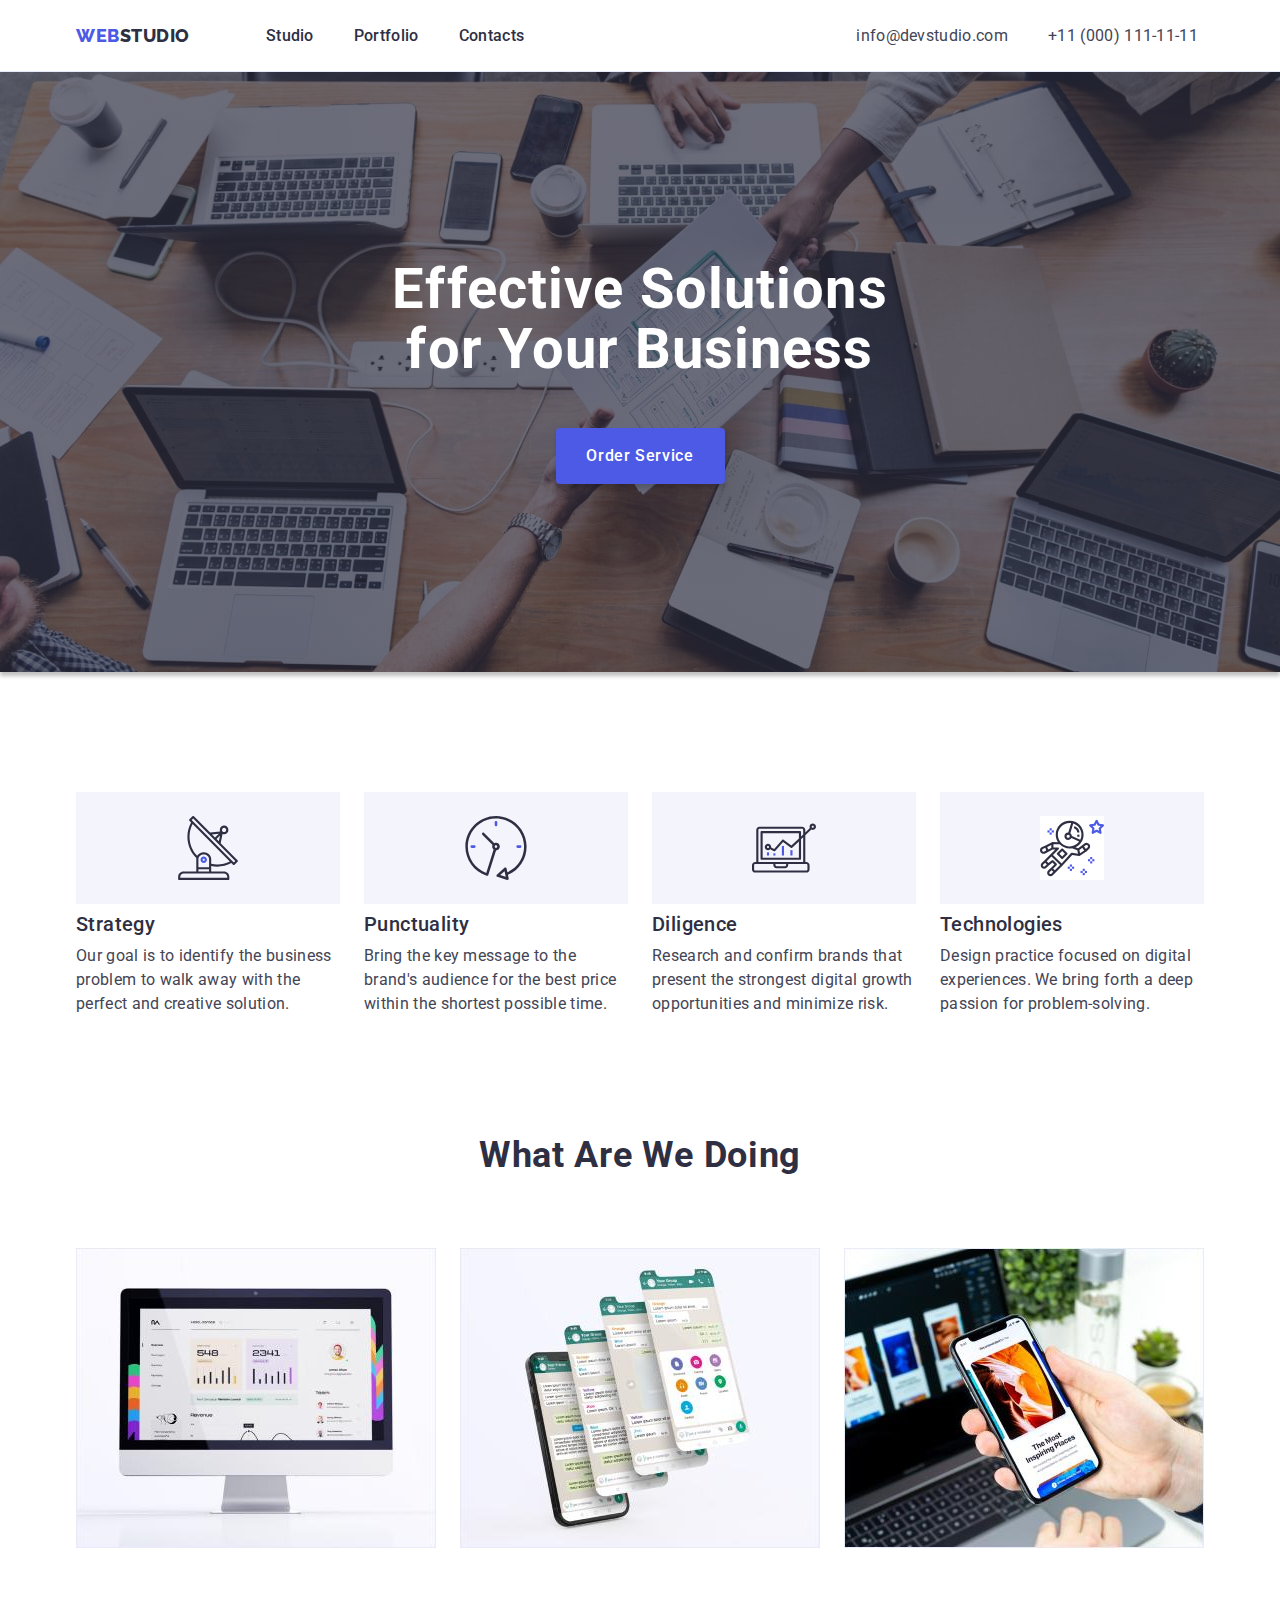
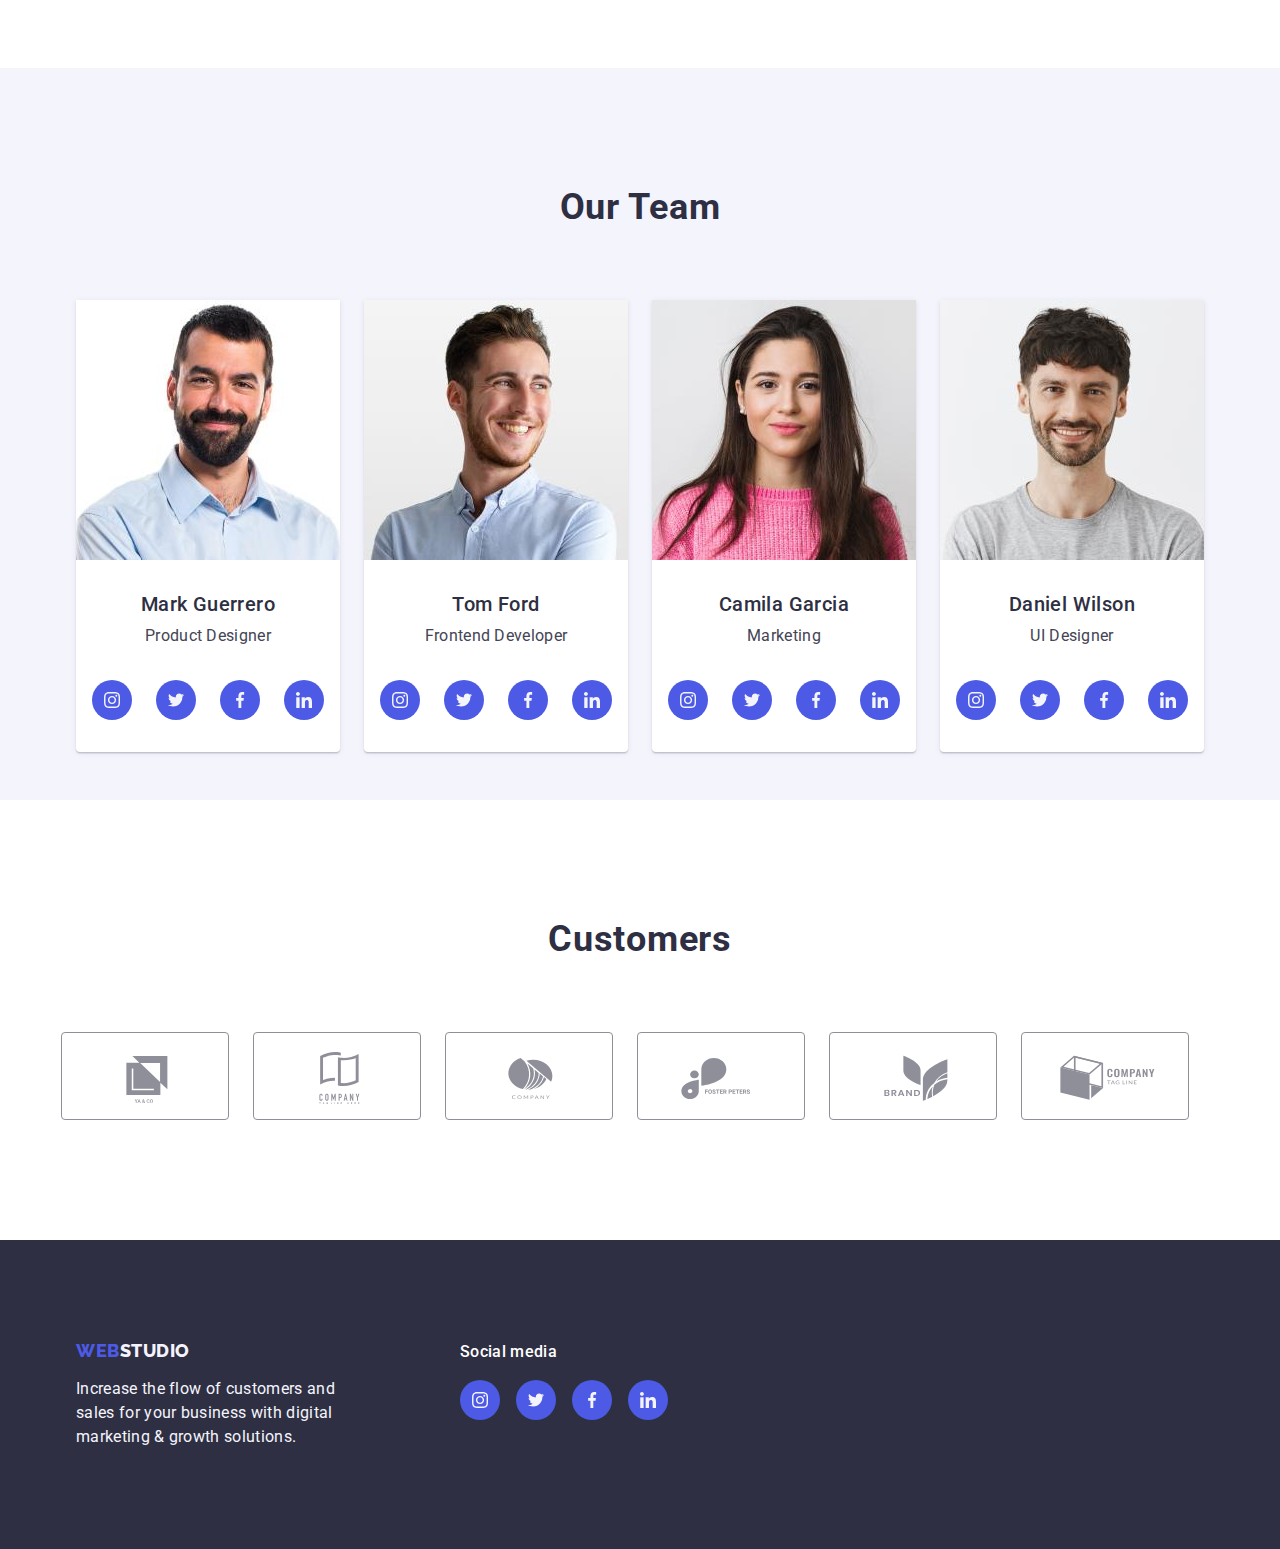
==== index.html @ 148b2549 "1variant" ====
<!DOCTYPE html>
<html lang="en">
  <head>
    <meta charset="UTF-8" />
    <meta http-equiv="X-UA-Compatible" content="IE=edge" />
    <meta name="viewport" content="width=device-width, initial-scale=1.0" />

    <title>Document</title>
    <link rel="preconnect" href="https://fonts.googleapis.com" />
    <link rel="preconnect" href="https://fonts.gstatic.com" crossorigin />
    <link
      href="https://fonts.googleapis.com/css2?family=Raleway:wght@800&family=Roboto:wght@400;500;700&display=swap"
      rel="stylesheet"
    />
    <!-- <link rel="stylesheet" href="./css/modern-normalize.css" /> -->
    <link
      rel="stylesheet"
      href="https://cdnjs.cloudflare.com/ajax/libs/modern-normalize/1.0.0/modern-normalize.min.css"
    />
    <link rel="stylesheet" href="./css/styles.css" />
  </head>

  <body>
    <!------------------------------ heder ---------------------------------------->
    <header class="header">
      <!-- <div class="nav-div"> -->
      <!-- <nav > -->
      <div class="header-div container">
        <nav class="nav-header">
          <!-- logo -->
          <a href="./index.html" class="link header-logo">
            Web<span class="logo-right">Studio</span></a
          >
          <!-- list -->
          <!-- <div class="header-nav-div"> -->
          <ul class="list-nav list">
            <!-- <ul >  -->
            <li class="item-nav">
              <a href="./index.html" class="link-header link">Studio</a>
            </li>
            <li class="item-nav">
              <a href="./portfolio.html" class="link-header link">Portfolio</a>
            </li>
            <li class="item-nav">
              <a href="" class="link-header link">Contacts</a>
            </li>
          </ul>
          <!-- </div> -->
        </nav>
        <address class="address">
          <ul class="address-list list">
            <li class="address-item">
              <a href="mailto:info@devstudio.com" class="link-addr link"
                >info@devstudio.com</a
              >
            </li>
            <li class="address-item">
              <a href="tel:+110001111111" class="link-addr link"
                >+11 (000) 111-11-11</a
              >
            </li>
          </ul>
        </address>
      </div>
      <!-- </div> -->
    </header>
    <main>
      <!----------------------------------section1 main (hero)---------------------------------------->
      <section class="hero overlay">
        <div class="div-hero container">
          <h1 class="hero-title">Effective Solutions for Your Business</h1>
          <button type="button" class="btn-hero">Order Service</button>
        </div>
      </section>
      <!--section2 Features-->
      <section class="about">
        <div class="div-about container">
          <!-- <h2 class="visually-hidden">Features</h2> -->
          <h2 hidden class="visually-hidden">Features</h2>
          <ul class="list-about list">
            <li class="about-item">
              <!--  -->
              <div class="about_item-icon-div">
                <svg>
                  <use href="./images/sprite.svg#antena"></use>
                </svg>
              </div>

              <h3 class="header-three">Strategy</h3>
              <p class="about-text">
                Our goal is to identify the business problem to walk away with
                the perfect and creative solution.
              </p>
            </li>
            <li class="about-item">
              <div class="about_item-icon-div">
                <svg>
                  <use href="./images/sprite.svg#clock"></use>
                </svg>
              </div>
              <h3 class="header-three">Punctuality</h3>
              <p class="about-text">
                Bring the key message to the brand's audience for the best price
                within the shortest possible time.
              </p>
            </li>
            <li class="about-item">
              <div class="about_item-icon-div">
                <svg>
                  <use href="./images/sprite.svg#diagram"></use>
                </svg>
              </div>
              <h3 class="header-three">Diligence</h3>
              <p class="about-text">
                Research and confirm brands that present the strongest digital
                growth opportunities and minimize risk.
              </p>
            </li>
            <li class="about-item">
              <div class="about_item-icon-div">
                <svg>
                  <use href="./images/sprite.svg#astronaut"></use>
                </svg>
              </div>
              <h3 class="header-three">Technologies</h3>
              <p class="about-text">
                Design practice focused on digital experiences. We bring forth a
                deep passion for problem-solving.
              </p>
            </li>
          </ul>
        </div>
      </section>
      <!------------------------------------section3 What are we doing--------------------------------->
      <section class="wedoing">
        <div class="div-wedoing container">
          <h2 class="header-two">What are we doing</h2>
          <ul class="list-wedoing list">
            <li class="wedoing-item">
              <img
                src="./images/section3/monitor.jpg"
                alt="monitor"
                width="360"
              />
            </li>
            <li class="wedoing-item">
              <img
                src="./images/section3/screentel.jpg"
                alt="screenshot telephon"
                width="360"
              />
            </li>
            <li class="wedoing-item">
              <img
                src="./images/section3/mostinspirienplace.jpg"
                alt="The most inspirien place"
                width="360"
              />
            </li>
          </ul>
        </div>
      </section>
      <!----------------------------- section4 You team ---------------------------------------->
      <section class="section-ourteam">
        <div class="div-ourteam container">
          <h2 class="header-two">Our Team</h2>
          <ul class="list-ourteam list">
            <li class="ourteam-list-item">
              <img
                class="ourteam-img"
                src="./images/section4/markguerrero.jpg"
                alt="Photo Mark Guerrero"
                width="264"
              />
              <div class="ourteam-name">
                <h3 class="header-three">Mark Guerrero</h3>
                <p class="ourteam-paragraf">Product Designer</p>
              </div>
              <!-- !!!!!!!!!!!-ПОЧАТОК контактів  соц мережах для 1  учасника команди!!!!!!!!!!!!!!!!! -->
              <div class="socialnet-icon-div">
                <ul class="socialnet-list list">
                  <li class="socialnet-item">
                    <a
                      href="https://www.instagram.com/"
                      class="social-link"
                      target="_blank"
                      rel="noopener noreferrer"
                    >
                      <svg class="socialnet-svg">
                        <use
                          class="socialnet-icon"
                          href="./images/sprite.svg#instagram"
                        ></use>
                      </svg>
                    </a>
                  </li>
                  <li class="socialnet-item">
                    <a
                      href="https://twitter.com/"
                      class="social-link"
                      target="_blank"
                      rel="noopener noreferrer"
                    >
                      <svg class="socialnet-svg">
                        <use
                          class="socialnet-icon"
                          href="./images/sprite.svg#twitter"
                        ></use>
                      </svg>
                    </a>
                  </li>
                  <li class="socialnet-item">
                    <a
                      href="https://www.facebook.com/"
                      class="social-link"
                      target="_blank"
                      class="socialnet"
                      rel="noopener noreferrer"
                    >
                      <svg class="socialnet-svg">
                        <use
                          class="socialnet-icon"
                          href="./images/sprite.svg#facebook"
                        ></use>
                      </svg>
                    </a>
                  </li>

                  <li class="socialnet-item">
                    <a
                      href="https://www.linkedin.com/"
                      class="social-link"
                      target="_blank"
                      rel="noopener noreferrer"
                    >
                      <svg class="socialnet-svg">
                        <use
                          class="socialnet-icon"
                          href="./images/sprite.svg#linkedin"
                        ></use>
                      </svg>
                    </a>
                  </li>
                </ul>
              </div>
              <!-- !!!!!!!!!!!- КІНЕЦЬ контактів в   соц мережах для 1  учасника команди!!!!!!!!!!!!!!!!! -->
            </li>
            <li class="ourteam-list-item">
              <img
                class="ourteam-img"
                src="./images/section4/tomford.jpg"
                alt="Photo Tom Ford"
                width="264"
              />
              <div class="ourteam-name">
                <h3 class="header-three">Tom Ford</h3>
                <p class="ourteam-paragraf">Frontend Developer</p>
              </div>

              <!-- !!!!!!!!!!!-ПОЧАТОК контактів  соц мережах для 2  учасника команди!!!!!!!!!!!!!!!!! -->
              <div class="socialnet-icon-div">
                <ul class="socialnet-list list">
                  <li class="socialnet-item">
                    <a
                      href="https://www.instagram.com/"
                      class="social-link"
                      target="_blank"
                      rel="noopener noreferrer"
                    >
                      <svg class="socialnet-svg">
                        <use
                          class="socialnet-icon"
                          href="./images/sprite.svg#instagram"
                        ></use>
                      </svg>
                    </a>
                  </li>
                  <li class="socialnet-item">
                    <a
                      href="https://twitter.com/"
                      class="social-link"
                      target="_blank"
                      rel="noopener noreferrer"
                    >
                      <svg class="socialnet-svg">
                        <use
                          class="socialnet-icon"
                          href="./images/sprite.svg#twitter"
                        ></use>
                      </svg>
                    </a>
                  </li>
                  <li class="socialnet-item">
                    <a
                      href="https://www.facebook.com/"
                      class="social-link"
                      target="_blank"
                      class="socialnet"
                      rel="noopener noreferrer"
                    >
                      <svg class="socialnet-svg">
                        <use
                          class="socialnet-icon"
                          href="./images/sprite.svg#facebook"
                        ></use>
                      </svg>
                    </a>
                  </li>

                  <li class="socialnet-item">
                    <a
                      href="https://www.linkedin.com/"
                      class="social-link"
                      target="_blank"
                      rel="noopener noreferrer"
                    >
                      <svg class="socialnet-svg">
                        <use
                          class="socialnet-icon"
                          href="./images/sprite.svg#linkedin"
                        ></use>
                      </svg>
                    </a>
                  </li>
                </ul>
              </div>
              <!-- !!!!!!!!!!!- КІНЕЦЬ контактів в   соц мережах для 2  учасника команди!!!!!!!!!!!!!!!!! -->
            </li>
            <li class="ourteam-list-item">
              <img
                class="ourteam-img"
                src="./images/section4/camilagrcia.jpg"
                alt="Photo Camila Garcia"
                width="264"
              />
              <div class="ourteam-name">
                <h3 class="header-three">Camila Garcia</h3>
                <p class="ourteam-paragraf">Marketing</p>
              </div>
              <!-- !!!!!!!!!!!-ПОЧАТОК контактів  соц мережах для 3  учасника команди!!!!!!!!!!!!!!!!! -->
              <div class="socialnet-icon-div">
                <ul class="socialnet-list list">
                  <li class="socialnet-item">
                    <a
                      href="https://www.instagram.com/"
                      class="social-link"
                      target="_blank"
                      rel="noopener noreferrer"
                    >
                      <svg class="socialnet-svg">
                        <use
                          class="socialnet-icon"
                          href="./images/sprite.svg#instagram"
                        ></use>
                      </svg>
                    </a>
                  </li>
                  <li class="socialnet-item">
                    <a
                      href="https://twitter.com/"
                      class="social-link"
                      target="_blank"
                      rel="noopener noreferrer"
                    >
                      <svg class="socialnet-svg">
                        <use
                          class="socialnet-icon"
                          href="./images/sprite.svg#twitter"
                        ></use>
                      </svg>
                    </a>
                  </li>
                  <li class="socialnet-item">
                    <a
                      href="https://www.facebook.com/"
                      class="social-link"
                      target="_blank"
                      class="socialnet"
                      rel="noopener noreferrer"
                    >
                      <svg class="socialnet-svg">
                        <use
                          class="socialnet-icon"
                          href="./images/sprite.svg#facebook"
                        ></use>
                      </svg>
                    </a>
                  </li>

                  <li class="socialnet-item">
                    <a
                      href="https://www.linkedin.com/"
                      class="social-link"
                      target="_blank"
                      rel="noopener noreferrer"
                    >
                      <svg class="socialnet-svg">
                        <use
                          class="socialnet-icon"
                          href="./images/sprite.svg#linkedin"
                        ></use>
                      </svg>
                    </a>
                  </li>
                </ul>
              </div>
              <!-- !!!!!!!!!!!- КІНЕЦЬ контактів в   соц мережах для 3  учасника команди!!!!!!!!!!!!!!!!! -->
            </li>
            <li class="ourteam-list-item">
              <img
                class="ourteam-img"
                src="./images/section4/danielwilson.jpg"
                alt="Photo Daniel Wilson"
                width="264"
              />
              <div class="ourteam-name">
                <h3 class="header-three">Daniel Wilson</h3>
                <p class="ourteam-paragraf">UI Designer</p>
              </div>
              <!-- !!!!!!!!!!!-ПОЧАТОК контактів  соц мережах для 4  учасника команди!!!!!!!!!!!!!!!!! -->
              <div class="socialnet-icon-div">
                <ul class="socialnet-list list">
                  <li class="socialnet-item">
                    <a
                      href="https://www.instagram.com/"
                      class="social-link"
                      target="_blank"
                      rel="noopener noreferrer"
                    >
                      <svg class="socialnet-svg">
                        <use
                          class="socialnet-icon"
                          href="./images/sprite.svg#instagram"
                        ></use>
                      </svg>
                    </a>
                  </li>
                  <li class="socialnet-item">
                    <a
                      href="https://twitter.com/"
                      class="social-link"
                      target="_blank"
                      rel="noopener noreferrer"
                    >
                      <svg class="socialnet-svg">
                        <use
                          class="socialnet-icon"
                          href="./images/sprite.svg#twitter"
                        ></use>
                      </svg>
                    </a>
                  </li>
                  <li class="socialnet-item">
                    <a
                      href="https://www.facebook.com/"
                      class="social-link"
                      target="_blank"
                      class="socialnet"
                      rel="noopener noreferrer"
                    >
                      <svg class="socialnet-svg">
                        <use
                          class="socialnet-icon"
                          href="./images/sprite.svg#facebook"
                        ></use>
                      </svg>
                    </a>
                  </li>

                  <li class="socialnet-item">
                    <a
                      href="https://www.linkedin.com/"
                      class="social-link"
                      target="_blank"
                      rel="noopener noreferrer"
                    >
                      <svg class="socialnet-svg">
                        <use
                          class="socialnet-icon"
                          href="./images/sprite.svg#linkedin"
                        ></use>
                      </svg>
                    </a>
                  </li>
                </ul>
              </div>
              <!-- !!!!!!!!!!!- КІНЕЦЬ контактів в   соц мережах для 4  учасника команди!!!!!!!!!!!!!!!!! -->
            </li>
          </ul>
        </div>
      </section>
      <!----------------------------- section Customers ---------------------------------------->
      <section class="sectoin-customers">
        <div class="customers-div container">
          <h2 class="header-two">Customers</h2>

          <ul class="customers-list list">
            <li class="customers-item">
              <a href="" class="customers-link">
                <svg class="customers-svg">
                  <use
                    class="customers-icon"
                    href="./images/sprite.svg#logo1"
                  ></use>
                </svg>
              </a>
            </li>
            <li class="customers-item">
              <svg class="customers-svg">
                <use
                  class="customers-icon"
                  href="./images/sprite.svg#logo2"
                ></use>
              </svg>
            </li>
            <li class="customers-item">
              <svg class="customers-svg">
                <use
                  class="customers-icon"
                  href="./images/sprite.svg#logo3"
                ></use>
              </svg>
            </li>
            <li class="customers-item">
              <svg class="customers-svg">
                <use
                  class="customers-icon"
                  href="./images/sprite.svg#logo4"
                ></use>
              </svg>
            </li>
            <li class="customers-item">
              <svg class="customers-svg">
                <use
                  class="customers-icon"
                  href="./images/sprite.svg#logo5"
                ></use>
              </svg>
            </li>
            <li class="customers-item">
              <svg class="customers-svg">
                <use
                  class="customers-icon"
                  href="./images/sprite.svg#logo6"
                ></use>
              </svg>
            </li>
          </ul>
        </div>
      </section>
    </main>

    <!-------------------------- footer -------------------------------------->
    <footer class="footer">
      <div class="footer-div container">
        <div class="footerleft-div">
          <a href="./index.html" class="link footer-logo">
            Web<span class="logo-right-footer">Studio</span></a
          >
          <p class="footer-paragraph">
            Increase the flow of customers and sales for your business with
            digital marketing & growth solutions.
          </p>
        </div>
        <div class="footerright-div">
          <h2 class="footer-social-heder">Social media</h2>

          <!-- !!!!!!!!!!!-ПОЧАТОК контактів  соц мережах для футера !!!!!!!!!!!!!!!!! -->
          <div class="footer-socialnet-icon">
            <ul class="footer-socialnet-list list">
              <li class="socialnet-item">
                <a
                      href="https://www.instagram.com/"
                      class="social-link"
                      target="_blank"
                      rel="noopener noreferrer"
                    >
                  <svg class="socialnet-svg">
                    <use
                      class="socialnet-icon"
                      href="./images/sprite.svg#instagram"
                    ></use>
                  </svg>
                </a>
              </li>
              <li class="socialnet-item">
                <a
                href="https://www.twitter.com/"
                class="social-link"
                target="_blank"
                rel="noopener noreferrer"
              >
                  <svg class="socialnet-svg">
                    <use
                      class="socialnet-icon"
                      href="./images/sprite.svg#twitter"
                    ></use>
                  </svg>
                </a>
              </li>
              <li class="socialnet-item">
                <a
                      href="https://www.facebook.com/"
                      class="social-link"
                      target="_blank"
                      rel="noopener noreferrer"
                    >
                  <svg class="socialnet-svg">
                    <use
                      class="socialnet-icon"
                      href="./images/sprite.svg#facebook"
                    ></use>
                  </svg>
                </a>
              </li>
              <li class="socialnet-item">
                <a
                      href="https://www.linkedin.com/"
                      class="social-link"
                      target="_blank"
                      rel="noopener noreferrer"
                    >
                  <svg class="socialnet-svg">
                    <use
                      class="socialnet-icon"
                      href="./images/sprite.svg#linkedin"
                    ></use>
                  </svg>
                </a>
              </li>
            </ul>
          </div>
          <!-- !!!!!!!!!!!- КІНЕЦЬ контактів в   соц мережах для футера!!!!!!!!!!!!!!!!! -->
        </div>
      </div>
    </footer>
  </body>
</html>
---- css/styles.css ----
:root {
  --background-color: #ffffff;
  --body-color: #434455;
  --logocolor-left: #4d5ae5;
  --logocolor-right: #2e2f42;
  --header-color: #2e2f42;
  --text-color-active-link: #4d5ae5;
  --color-btn-hero-active: #404bbf;
  --color-btn-hero: #ffffff;
  --background-color-btn-hero: #4d5ae5;
  --background-color-btn-hero-active: #404bbf;
  --background-color-ourteam: #f4f4fd;
  --logocolor-right-footer: #f4f4fd;
  --footer-paragraf-color: #f4f4fd;
  --background-color-hero: #2e2f42;
  --color-herotitle: #ffffff;
  --heder-portfolio-color: #2e2f42;
  --color-btn-primari: #f4f4fd;
  --background-btn-primary: #4d5ae5;
  --color-btn-secondary: #ffffff;
  --background-btn-secondary: #4d5ae5;
  --color-border-hader: #e7e9fc;
  --background-color-social: #4D5AE5;
  --color-social-icon:#F4F4FD;
  --background-color-social-activ: #404BBF;;
  --background-color-social-footer-activ: #31D0AA;
--background-color-customers:  #8E8F99;
--background-color-customers-activ: #404BBF;;
}

*,
*::after,
*::before {
  box-sizing: border-box;
}

h1,
h2,
h3,
h4,
h5,
h6,
p {
  margin: 0;
}
button {
  cursor: pointer;
}

img {
  display: block;
}

/* body - color text paragraf */
body {
  background-color: var(--background-color); /*#ffffff;*/
  color: var(--body-color); /*#434455;*/

  font-family: 'Roboto', sans-serif;
  font-style: normal;
  font-weight: 400;
  font-size: 16px;
  line-height: 1.5; /* or 150% */
  letter-spacing: 0.02em;
  margin: 0;
}
.container {
  max-width: 1158px;
  min-width: 1128px;
  padding: 0 15px 0 15px;
  margin: 0 auto;
}
.visually-hidden {
  /*cкриваємо правильно заголовки*/
  position: absolute;
  width: 1px;
  height: 1px;
  margin: -1px;
  border: 0;
  padding: 0;
  white-space: nowrap;
  clip-path: inset(100%);
  clip: rect(0 0 0 0);
  overflow: hidden;
}
.link {
  color: var(--body-color); /*#434455; */
  /* убираємо підкреслення з ссилок */
  text-decoration: none;
}

.list {
  /* крапки списків */
  list-style: none;
  padding: 0;
  margin: 0;
}
/* -----------------------------------------------heder -----------------------------------------------------*/
.header {
  /* background-color: tomato;  */
  height: 72px;
  border-bottom: 1px solid var(--color-border-hader);
}
.header-div {
  display: flex;
}
.header-div.container {
  /* background-color: rgb(203, 212, 209);   */
}
.header-logo {
  display: block;
  margin-right: 76px;

  color: var(--logocolor-left); /* #4d5ae5;*/
  font-family: 'Raleway', sans-serif;
  font-weight: 800;
  font-size: 18px;
  line-height: 1.17;
  letter-spacing: 0.03em;
  text-transform: uppercase;
}
.header-logo:hover {
}

.list-nav {
  display: flex;
  padding: 0;
}

.list-nav .item {
}
.item-nav:not(:last-child) {
  margin-right: 40px;
}

.logo-right {
  color: var(--logocolor-right); /*#2e2f42*/
}

.nav-header {
  display: flex;
  align-items: center;
  margin-right: 332px;
}
nav {
  margin-top: 0;
  margin-bottom: 0;
}
.header.nav-div {
  margin-top: 0;
  margin-bottom: 0;
}

.item-nav {
}
.link-header {
  padding-top: 24px;
  padding-bottom: 24px;
}
.link-header.link {
  display: block;

  color: var(--header-color);
}
.link-header {
  display: block;
  text-decoration: none;
  font-weight: 500;
  font-size: 16px;
  line-height: 1.5; /* or 150% */
  letter-spacing: 0.02em;
}
.link-header:hover,
.link-header:focus {
  color: var(--color-btn-hero-active);
}

.link.header-activ {
  color: var(--text-color-active-link);
  font-weight: bolder;
}
/* адреса та номер телефону */
.address {
  display: flex;
  align-items: center;
  font-style: normal;
}
.address-list {
  display: flex;
  padding: 0;
}
.address-list .address-item:not(:last-child) {
  margin-right: 40px;
}

.link-addr {
  display: block;
  color: var(--body-color);
}
.link-addr:hover,
.link-addr:focus {
  color: var(--color-btn-hero-active);
}

/* -----------------------main (hero) -----------------------------------------------------*/
.hero {
  background-color: var(--background-color-hero);

  /* min-width: 1440px; */
  max-width: 1440px;
  height: 600px;
  padding-top: 188px;
  padding-bottom: 188px;
}
.overlay {
 /* max-width: 1440px; */

 margin: 0 auto;
  background-image: linear-gradient(
      to right,
      rgba(46, 47, 66, 0.7),
      rgba(46, 47, 66, 0.7)
    ),
    url('../images/background_hero.jpg');

  background-position: center;
  background-size: cover;
  /* background-size: contain; */
  box-shadow: 0px 4px 4px rgba(0, 0, 0, 0.25);
}
.div-hero {
}
.hero-title {
  max-width: 496px;
  margin-left: auto;
  margin-right: auto;
  margin-bottom: 48px;
  color: var(--color-herotitle); /*#ffffff; */
  font-weight: 700;
  font-size: 56px;
  line-height: 1.07;
  text-align: center;
  letter-spacing: 0.02em;
  /* outline: 1px solid red; */
}
.btn-hero {
  box-sizing: border-box;
  display: block;
  margin-left: auto;
  margin-right: auto;
  height: 56px;
  min-width: 169px;
  border: none;
  box-shadow: 0px 4px 4px rgba(0, 0, 0, 0.15);
  border-radius: 4px;

  background-color: var(--background-color-btn-hero); /*#4D5AE5*/
  color: var(--color-btn-hero); /*#FFFFFF*/
  font-family: 'Roboto', sans-serif;
  font-style: normal;
  font-weight: 500;
  font-size: 16px;
  line-height: 1.5;
  letter-spacing: 0.04em;
  cursor: pointer;
}
.btn-hero:hover,
.btn-hero:focus {
  background-color: var(--background-color-btn-hero-active);
}
/* --------------------------section2 Features---------------------------------- */
.about {
  padding: 120px 0;
}
.div-about {
}

.header-two {
  color: var(--header-color);
  font-weight: 700;
  font-size: 36px;
  line-height: 1.11;
  text-align: center;
  letter-spacing: 0.02em;
  text-transform: capitalize;
}
.header-three {
  height: 24px;
  margin-bottom: 8px;
  color: var(--header-color);
  font-weight: 500;
  font-size: 20px;
  line-height: 1.2;
  letter-spacing: 0.02em;
}
.list-about {
  display: flex;
}
.about-item {
  width: 264px;
}
.about_item-icon-div {
  display: flex;
  justify-content: center;
  align-items: center;
  background-color:var(--logocolor-right-footer) ;
  height : 112px;
  margin-bottom: 8px ;
}

.about_item-icon-div svg{
  width: 64px;
  height: 64px;
 }
/* delete */
.icon {
  background-color:  tomato;
  fill: blue;
  stroke: aqua;
}

.about-item:not(:last-child) {
  margin-right: 24px;
}

.about-text {
  height: 72px;
}

/*-------------------section3 What are we doing--------------------------*/
.wedoing {
  padding-bottom: 120px;
}
.div-wedoing {
}
.wedoing .header-two {
  margin-bottom: 72px;
}
.list-wedoing {
  display: flex;
}
.wedoing-item:not(:last-child) {
  margin-right: 24px;
}

.wedoing {
  /* margin-bottom: 120px; */
}

/*--------------------section4 You team ----------------------------------------------------------------------------*/
.section-ourteam {
  background-color: var(--background-color-ourteam); /* : #F4F4FD; */
  height: 732px;
  padding-top: 120px;
  padding-bottom: 120px;
}
.div-ourteam {
}
.div-ourteam .header-two {
  margin-bottom: 72px;
}
.div-ourteam .list-ourteam {
  display: flex;
}

.ourteam-list-item {
  width: 264px;
  padding-bottom: 32px;
  /* height: 380px; */
  background-color: var(--background-color); /* #ffffff; */
  box-shadow: 0px 1px 6px rgba(46, 47, 66, 0.08),
    0px 1px 1px rgba(46, 47, 66, 0.16), 0px 2px 1px rgba(46, 47, 66, 0.08);
  border-radius: 0px 0px 4px 4px;
}
.ourteam-list-item:not(:last-child) {
  margin-right: 24px;
}
.ourteam-paragraf {
  font-size: 16px;
  text-align: center;
}
.ourteam-img {
  /* margin-bottom: 32px; */
}
.div-ourteam .header-three {
  height: 24px;
  margin-bottom: 8px;
  text-align: center;
}

.ourteam-name {
  /* width: 232px; */
  /* height: 56px; */
  padding-top: 32px;
  padding-bottom: 32px;
  padding-left: 16px;
  padding-right: 16px;
}

.socialnet-icon-div {
  padding-left: 16px;
  padding-right: 16px;
}
.socialnet-list {
  display: flex;
 /* margin: o auto; */
  height: 40px;
  gap: 24px;
  /* justify-content: space-around; */
  /* justify-content: space-evenly; */
}

.socialnet-item {
  display: inline-flex;
  justify-content: center;
  align-items: center;
  width: 40px;
  height: 40px; 
  /* background-color: blue; */
  


}
.socialnet-item > a {
  
  /* padding: 12px; */
}
.social-link {
  width: 40px;
  height: 40px;
  display: flex;
  justify-content: center;
  align-items: center;
  color:var(--color-social-icon);
  background-color: var(--background-btn-primary);
 border-radius: 50%; 
}
 .social-link:hover,
 .social-link:focus {
  background-color: var(--background-color-social-activ);
  
 }

 
.footer .social-link:hover,
.footer .social-link:focus {
  background-color: var(--background-color-social-footer-activ);
  
 }
.socialnet-svg {
  /* margin: 0 auto; */
  width: 16px;
  height: 16px;
  fill: currentColor;
  
  
}

.socialnet-icon {
  /* width: 16px;
  height: 16px; */
  
}



/* -------------------section4 You team -------------- */
.customers-div {
  padding: 120px 0;

}
.customers-list {
   display: flex;
   padding-top: 72px;
   gap: 24px;
}
.customers-item {
  width: 168px;
  height: 88px;
  padding: 16px 32px;
  border: 1px solid #8E8F99;
border-radius: 4px;
 
}
.customers-item:hover {

}
.customers-link {
  /* background-color: var(--background-color-customers); */
}

.customers-svg {
  width: 104px;
  height: 56px;
 fill:  var(--background-color-customers);
/* fill: currentColor; */
 
}
.customers-svg:hover {
  fill:  var(--background-color-customers-activ);
/* stroke: red;  */
}
.customers-icon {
  width: 54px;
  height: 56px;

}
/*---------------------------- footer -------------------------------------------------------------------------------------*/
.footer {
  background-color: var(--header-color);
  padding-top: 100px;
  padding-bottom: 100px;
}
.footer-div {
  display: flex;

}
.footerleft-div {
  margin-right: 120px;
}
.footer-logo {
  display: block;
  /* padding-top: 101.5px; */
  /* margin-bottom: 17.5px; */
  color: var(--logocolor-left); /* #4d5ae5;*/
  font-family: 'Raleway', sans-serif;
  font-weight: 800;
  font-size: 18px;
  line-height: 1.17;
  /* display: flex;
  align-items: center; */
  letter-spacing: 0.03em;
  text-transform: uppercase;
}

.footer-logo {
  display: inline-block;
  margin-bottom: 16px;
}

.logo-right-footer {
  color: var(--logocolor-right-footer);
}
.footer-paragraph {
  width: 264px;
  height: 72px;
  font-weight: 400;
  letter-spacing: 0.02em;
  color: var(--footer-paragraf-color); /*#f4f4fd;*/
}
.footer-socialnet-list {
  display: flex;
 
  gap: 16px;
  /* justify-content: space-around; */
  /* justify-content: space-evenly; */
}
 .footer-social-heder {
  padding-bottom: 16px;
  font-family: 'Roboto';
font-style: normal;
font-weight: 500;
font-size: 16px;
line-height: 24px;
/* identical to box height, or 150% */

letter-spacing: 0.02em;

/* WHITE */

color: var(--color-herotitle);
 }

 .footer-socialnet-icon {
  /* padding-right: 16px; */
 }

/* --!!!!!!!!!!!!!!!!!!!!!!!!!!!-portfolio --!!!!!!!!!!!!!!!!!!!!!--------------*/
/* --------section works --------------- */
.works {
  padding-top: 96px;
  padding-bottom: 120px;
}
.div-works {
}
.list-btnfiltr {
  display: flex;
  /* column-gap: 24px;*/
  gap: 24px;
  justify-content: center;
  /* margin: 72px; */
  margin-bottom: 72px;
}

.btn {
  padding-top: 12px;
  padding-bottom: 12px;
  padding-left: 24px;
  padding-right: 24px;

  border: 1px solid var(--color-border-hader); /*#e7e9fc; */
  border-radius: 4px;

  color: var(--background-btn-primary); /*#4d5ae5  */

  background-color: var(--color-btn-primari); /* #F4F4FD */

  font-family: inherit;
  font-weight: 500;
  font-size: 16px;
  line-height: 1.5;
  /* align-items: center; */
  letter-spacing: 0.04em;
}
.btn:hover,
.btn:focus {
  border: 1px solid transparent;
  /*color: var(--color-btn-primari);  #F4F4FD  */
  color: var(--color-btn-hero); /* #FFFFFF  */
  background-color: var(--background-color-btn-hero-active); /* 404BBF */
  cursor: pointer;
  box-shadow: 0px 3px 1px rgba(0, 0, 0, 0.1), 0px 2px 1px rgba(0, 0, 0, 0.08),
    0px 2px 2px rgba(0, 0, 0, 0.12);
}
.list-works {
  display: flex;
  flex-wrap: wrap;
  column-gap: 24px;
  row-gap: 48px; /* не зрозуміло для чого цей оператор*/
}
.link-works {
}
.works-item {
  flex-basis: calc((100% - 2 * 24px) / 3);
}
.works-item:hover,
.works-item:focus {
  box-shadow: 0px 1px 6px rgba(46, 47, 66, 0.08),
    0px 1px 1px rgba(46, 47, 66, 0.16), 0px 2px 1px rgba(46, 47, 66, 0.08);
}
.link-works:hover,
.link-works:focus {
}
.header-two-portfolio {
  margin-bottom: 8px;
  font-weight: 500; /**/
  font-size: 20px; /**/
  line-height: 1.2; /**/
  /* identical to box height, or 120% */
  letter-spacing: 0.02em; /**/
  color: var(--heder-portfolio-color); /*#2e2f42; */
}
.img-works {
  /* margin-bottom: 32px; */
}
.works-text {
  /* margin-bottom: 32px; */
  padding: 32px 16px;
  border: 1px solid var(--color-border-hader); /* #e7e9fc;*/
  border-top: none;
}

.kidworks-paragr {
  font-family: 'Roboto', sans-serif;
  font-style: normal;
  font-weight: 400;
  font-size: 16px;
  line-height: 24px;
  letter-spacing: 0.02em;
  color: var(--body-color); /* #434455; */
}
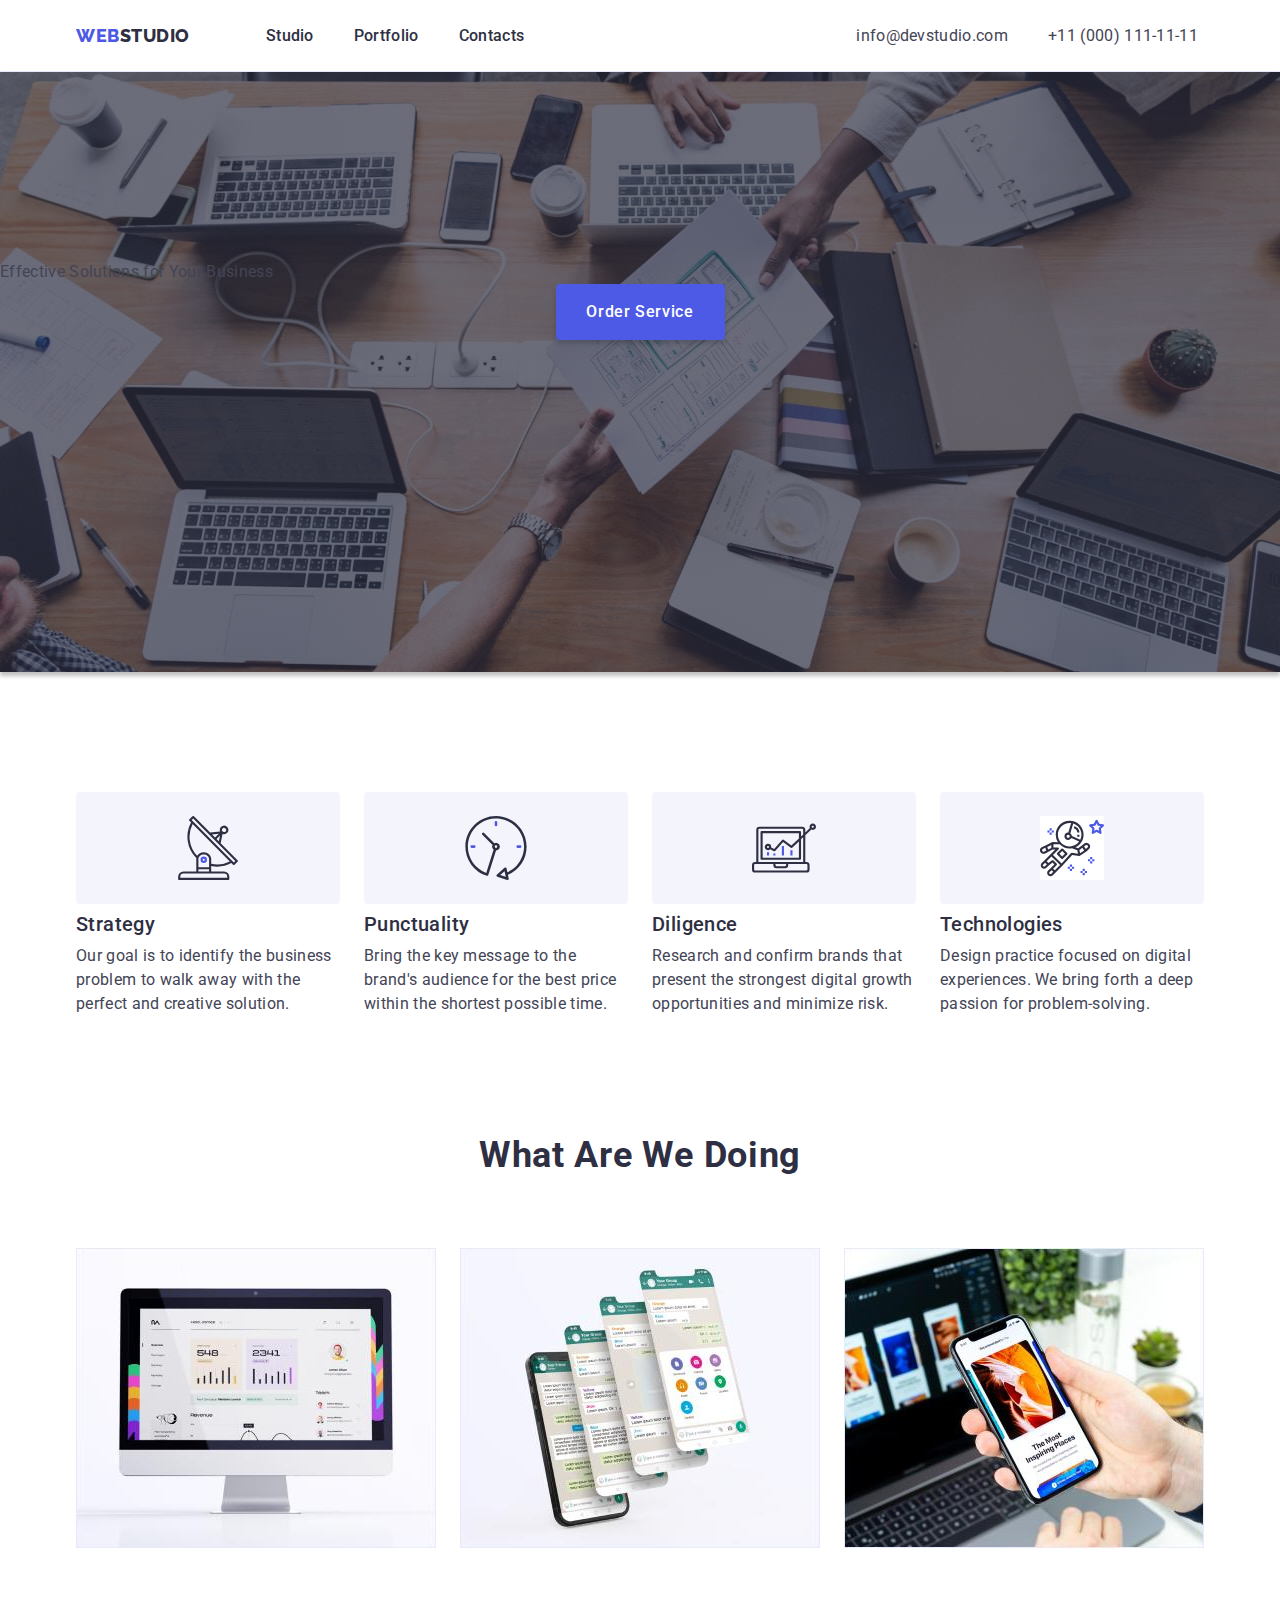
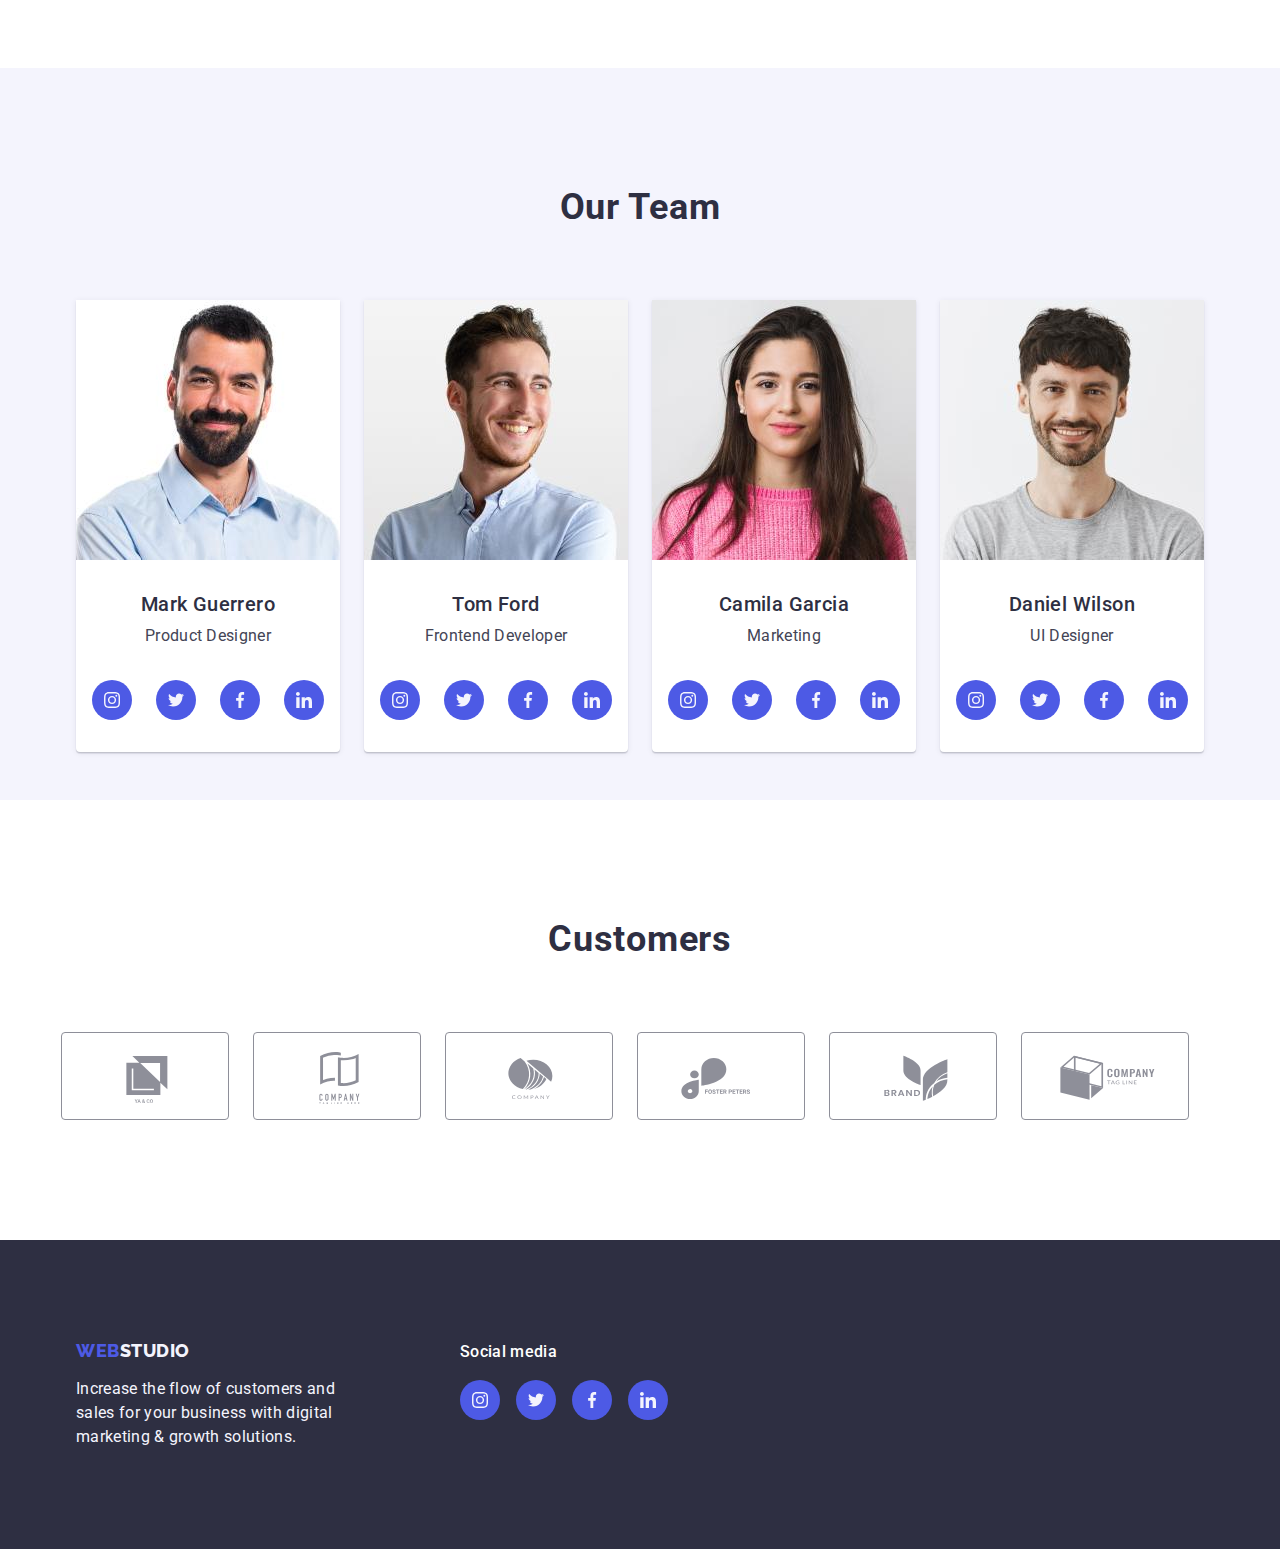
==== commit b5e602a3: "Heder and1-3 sections" ====
--- a/index.html
+++ b/index.html
@@ -67,12 +67,12 @@
     <main>
       <!----------------------------------section1 main (hero)---------------------------------------->
       <section class="hero overlay">
-        <div class="div-hero container">
+        <div class="div-hero container>
           <h1 class="hero-title">Effective Solutions for Your Business</h1>
           <button type="button" class="btn-hero">Order Service</button>
         </div>
       </section>
-      <!--section2 Features-->
+      <!---------------------------section2 Features---------------------------->
       <section class="about">
         <div class="div-about container">
           <!-- <h2 class="visually-hidden">Features</h2> -->
@@ -81,8 +81,8 @@
             <li class="about-item">
               <!--  -->
               <div class="about_item-icon-div">
-                <svg>
-                  <use href="./images/sprite.svg#antena"></use>
+                <svg class="about-svg">
+                  <use href="./images/icons.svg#antena"></use>
                 </svg>
               </div>
 
@@ -94,8 +94,8 @@
             </li>
             <li class="about-item">
               <div class="about_item-icon-div">
-                <svg>
-                  <use href="./images/sprite.svg#clock"></use>
+                <svg class="about-svg">
+                  <use href="./images/icons.svg#clock"></use>
                 </svg>
               </div>
               <h3 class="header-three">Punctuality</h3>
@@ -106,8 +106,8 @@
             </li>
             <li class="about-item">
               <div class="about_item-icon-div">
-                <svg>
-                  <use href="./images/sprite.svg#diagram"></use>
+                <svg class="about-svg">
+                  <use href="./images/icons.svg#diagram"></use>
                 </svg>
               </div>
               <h3 class="header-three">Diligence</h3>
@@ -118,8 +118,8 @@
             </li>
             <li class="about-item">
               <div class="about_item-icon-div">
-                <svg>
-                  <use href="./images/sprite.svg#astronaut"></use>
+                <svg class="about-svg">
+                  <use href="./images/icons.svg#astronaut"></use>
                 </svg>
               </div>
               <h3 class="header-three">Technologies</h3>
@@ -189,7 +189,7 @@
                       <svg class="socialnet-svg">
                         <use
                           class="socialnet-icon"
-                          href="./images/sprite.svg#instagram"
+                          href="./images/icons.svg#instagram"
                         ></use>
                       </svg>
                     </a>
@@ -204,7 +204,7 @@
                       <svg class="socialnet-svg">
                         <use
                           class="socialnet-icon"
-                          href="./images/sprite.svg#twitter"
+                          href="./images/icons.svg#twitter"
                         ></use>
                       </svg>
                     </a>
@@ -214,13 +214,13 @@
                       href="https://www.facebook.com/"
                       class="social-link"
                       target="_blank"
-                      class="socialnet"
-                      rel="noopener noreferrer"
-                    >
-                      <svg class="socialnet-svg">
-                        <use
-                          class="socialnet-icon"
-                          href="./images/sprite.svg#facebook"
+                   
+                      rel="noopener noreferrer"
+                    >
+                      <svg class="socialnet-svg">
+                        <use
+                          class="socialnet-icon"
+                          href="./images/icons.svg#facebook"
                         ></use>
                       </svg>
                     </a>
@@ -236,7 +236,7 @@
                       <svg class="socialnet-svg">
                         <use
                           class="socialnet-icon"
-                          href="./images/sprite.svg#linkedin"
+                          href="./images/icons.svg#linkedin"
                         ></use>
                       </svg>
                     </a>
@@ -270,7 +270,7 @@
                       <svg class="socialnet-svg">
                         <use
                           class="socialnet-icon"
-                          href="./images/sprite.svg#instagram"
+                          href="./images/icons.svg#instagram"
                         ></use>
                       </svg>
                     </a>
@@ -285,7 +285,7 @@
                       <svg class="socialnet-svg">
                         <use
                           class="socialnet-icon"
-                          href="./images/sprite.svg#twitter"
+                          href="./images/icons.svg#twitter"
                         ></use>
                       </svg>
                     </a>
@@ -295,13 +295,13 @@
                       href="https://www.facebook.com/"
                       class="social-link"
                       target="_blank"
-                      class="socialnet"
-                      rel="noopener noreferrer"
-                    >
-                      <svg class="socialnet-svg">
-                        <use
-                          class="socialnet-icon"
-                          href="./images/sprite.svg#facebook"
+                  
+                      rel="noopener noreferrer"
+                    >
+                      <svg class="socialnet-svg">
+                        <use
+                          class="socialnet-icon"
+                          href="./images/icons.svg#facebook"
                         ></use>
                       </svg>
                     </a>
@@ -317,7 +317,7 @@
                       <svg class="socialnet-svg">
                         <use
                           class="socialnet-icon"
-                          href="./images/sprite.svg#linkedin"
+                          href="./images/icons.svg#linkedin"
                         ></use>
                       </svg>
                     </a>
@@ -350,7 +350,7 @@
                       <svg class="socialnet-svg">
                         <use
                           class="socialnet-icon"
-                          href="./images/sprite.svg#instagram"
+                          href="./images/icons.svg#instagram"
                         ></use>
                       </svg>
                     </a>
@@ -365,7 +365,7 @@
                       <svg class="socialnet-svg">
                         <use
                           class="socialnet-icon"
-                          href="./images/sprite.svg#twitter"
+                          href="./images/icons.svg#twitter"
                         ></use>
                       </svg>
                     </a>
@@ -375,13 +375,13 @@
                       href="https://www.facebook.com/"
                       class="social-link"
                       target="_blank"
-                      class="socialnet"
-                      rel="noopener noreferrer"
-                    >
-                      <svg class="socialnet-svg">
-                        <use
-                          class="socialnet-icon"
-                          href="./images/sprite.svg#facebook"
+                     
+                      rel="noopener noreferrer"
+                    >
+                      <svg class="socialnet-svg">
+                        <use
+                          class="socialnet-icon"
+                          href="./images/icons.svg#facebook"
                         ></use>
                       </svg>
                     </a>
@@ -397,7 +397,7 @@
                       <svg class="socialnet-svg">
                         <use
                           class="socialnet-icon"
-                          href="./images/sprite.svg#linkedin"
+                          href="./images/icons.svg#linkedin"
                         ></use>
                       </svg>
                     </a>
@@ -430,7 +430,7 @@
                       <svg class="socialnet-svg">
                         <use
                           class="socialnet-icon"
-                          href="./images/sprite.svg#instagram"
+                          href="./images/icons.svg#instagram"
                         ></use>
                       </svg>
                     </a>
@@ -445,7 +445,7 @@
                       <svg class="socialnet-svg">
                         <use
                           class="socialnet-icon"
-                          href="./images/sprite.svg#twitter"
+                          href="./images/icons.svg#twitter"
                         ></use>
                       </svg>
                     </a>
@@ -455,13 +455,13 @@
                       href="https://www.facebook.com/"
                       class="social-link"
                       target="_blank"
-                      class="socialnet"
-                      rel="noopener noreferrer"
-                    >
-                      <svg class="socialnet-svg">
-                        <use
-                          class="socialnet-icon"
-                          href="./images/sprite.svg#facebook"
+                  
+                      rel="noopener noreferrer"
+                    >
+                      <svg class="socialnet-svg">
+                        <use
+                          class="socialnet-icon"
+                          href="./images/icons.svg#facebook"
                         ></use>
                       </svg>
                     </a>
@@ -477,7 +477,7 @@
                       <svg class="socialnet-svg">
                         <use
                           class="socialnet-icon"
-                          href="./images/sprite.svg#linkedin"
+                          href="./images/icons.svg#linkedin"
                         ></use>
                       </svg>
                     </a>
@@ -500,7 +500,7 @@
                 <svg class="customers-svg">
                   <use
                     class="customers-icon"
-                    href="./images/sprite.svg#logo1"
+                    href="./images/icons.svg#logo1"
                   ></use>
                 </svg>
               </a>
@@ -509,7 +509,7 @@
               <svg class="customers-svg">
                 <use
                   class="customers-icon"
-                  href="./images/sprite.svg#logo2"
+                  href="./images/icons.svg#logo2"
                 ></use>
               </svg>
             </li>
@@ -517,7 +517,7 @@
               <svg class="customers-svg">
                 <use
                   class="customers-icon"
-                  href="./images/sprite.svg#logo3"
+                  href="./images/icons.svg#logo3"
                 ></use>
               </svg>
             </li>
@@ -525,7 +525,7 @@
               <svg class="customers-svg">
                 <use
                   class="customers-icon"
-                  href="./images/sprite.svg#logo4"
+                  href="./images/icons.svg#logo4"
                 ></use>
               </svg>
             </li>
@@ -533,7 +533,7 @@
               <svg class="customers-svg">
                 <use
                   class="customers-icon"
-                  href="./images/sprite.svg#logo5"
+                  href="./images/icons.svg#logo5"
                 ></use>
               </svg>
             </li>
@@ -541,7 +541,7 @@
               <svg class="customers-svg">
                 <use
                   class="customers-icon"
-                  href="./images/sprite.svg#logo6"
+                  href="./images/icons.svg#logo6"
                 ></use>
               </svg>
             </li>
@@ -578,7 +578,7 @@
                   <svg class="socialnet-svg">
                     <use
                       class="socialnet-icon"
-                      href="./images/sprite.svg#instagram"
+                      href="./images/icons.svg#instagram"
                     ></use>
                   </svg>
                 </a>
@@ -593,7 +593,7 @@
                   <svg class="socialnet-svg">
                     <use
                       class="socialnet-icon"
-                      href="./images/sprite.svg#twitter"
+                      href="./images/icons.svg#twitter"
                     ></use>
                   </svg>
                 </a>
@@ -608,7 +608,7 @@
                   <svg class="socialnet-svg">
                     <use
                       class="socialnet-icon"
-                      href="./images/sprite.svg#facebook"
+                      href="./images/icons.svg#facebook"
                     ></use>
                   </svg>
                 </a>
@@ -623,7 +623,7 @@
                   <svg class="socialnet-svg">
                     <use
                       class="socialnet-icon"
-                      href="./images/sprite.svg#linkedin"
+                      href="./images/icons.svg#linkedin"
                     ></use>
                   </svg>
                 </a>
--- a/css/styles.css
+++ b/css/styles.css
@@ -20,12 +20,12 @@
   --color-btn-secondary: #ffffff;
   --background-btn-secondary: #4d5ae5;
   --color-border-hader: #e7e9fc;
-  --background-color-social: #4D5AE5;
-  --color-social-icon:#F4F4FD;
-  --background-color-social-activ: #404BBF;;
-  --background-color-social-footer-activ: #31D0AA;
---background-color-customers:  #8E8F99;
---background-color-customers-activ: #404BBF;;
+  --background-color-social: #4d5ae5;
+  --color-social-icon: #f4f4fd;
+  --background-color-social-activ: #404bbf;
+  --background-color-social-footer-activ: #31d0aa;
+  --background-color-customers: #8e8f99;
+  --background-color-customers-activ: #404bbf;
 }
 
 *,
@@ -100,6 +100,8 @@
   /* background-color: tomato;  */
   height: 72px;
   border-bottom: 1px solid var(--color-border-hader);
+  box-shadow: 0px 2px 1px rgba(46, 47, 66, 0.08),
+    0px 1px 1px rgba(46, 47, 66, 0.16), 0px 1px 6px rgba(46, 47, 66, 0.08);
 }
 .header-div {
   display: flex;
@@ -213,16 +215,16 @@
   padding-bottom: 188px;
 }
 .overlay {
- /* max-width: 1440px; */
-
- margin: 0 auto;
+  /* max-width: 1440px; */
+
+  margin: 0 auto;
   background-image: linear-gradient(
       to right,
       rgba(46, 47, 66, 0.7),
       rgba(46, 47, 66, 0.7)
     ),
     url('../images/background_hero.jpg');
-
+    background-repeat: no-repeat;
   background-position: center;
   background-size: cover;
   /* background-size: contain; */
@@ -303,18 +305,20 @@
   display: flex;
   justify-content: center;
   align-items: center;
-  background-color:var(--logocolor-right-footer) ;
-  height : 112px;
-  margin-bottom: 8px ;
-}
-
-.about_item-icon-div svg{
-  width: 64px;
+  background-color: var(--logocolor-right-footer);
+  border-radius: 4px;
+  height: 112px;
+  margin-bottom: 8px;
+}
+
+
+.about-svg {
+   width: 64px;
   height: 64px;
- }
+}
 /* delete */
 .icon {
-  background-color:  tomato;
+  background-color: tomato;
   fill: blue;
   stroke: aqua;
 }
@@ -403,7 +407,7 @@
 }
 .socialnet-list {
   display: flex;
- /* margin: o auto; */
+  /* margin: o auto; */
   height: 40px;
   gap: 24px;
   /* justify-content: space-around; */
@@ -415,14 +419,10 @@
   justify-content: center;
   align-items: center;
   width: 40px;
-  height: 40px; 
+  height: 40px;
   /* background-color: blue; */
-  
-
-
 }
 .socialnet-item > a {
-  
   /* padding: 12px; */
 }
 .social-link {
@@ -431,59 +431,48 @@
   display: flex;
   justify-content: center;
   align-items: center;
-  color:var(--color-social-icon);
+  color: var(--color-social-icon);
   background-color: var(--background-btn-primary);
- border-radius: 50%; 
-}
- .social-link:hover,
- .social-link:focus {
+  border-radius: 50%;
+}
+.social-link:hover,
+.social-link:focus {
   background-color: var(--background-color-social-activ);
-  
- }
-
- 
+}
+
 .footer .social-link:hover,
 .footer .social-link:focus {
   background-color: var(--background-color-social-footer-activ);
-  
- }
+}
 .socialnet-svg {
   /* margin: 0 auto; */
   width: 16px;
   height: 16px;
   fill: currentColor;
-  
-  
 }
 
 .socialnet-icon {
   /* width: 16px;
   height: 16px; */
-  
-}
-
-
+}
 
 /* -------------------section4 You team -------------- */
 .customers-div {
   padding: 120px 0;
-
 }
 .customers-list {
-   display: flex;
-   padding-top: 72px;
-   gap: 24px;
+  display: flex;
+  padding-top: 72px;
+  gap: 24px;
 }
 .customers-item {
   width: 168px;
   height: 88px;
   padding: 16px 32px;
-  border: 1px solid #8E8F99;
-border-radius: 4px;
- 
+  border: 1px solid #8e8f99;
+  border-radius: 4px;
 }
 .customers-item:hover {
-
 }
 .customers-link {
   /* background-color: var(--background-color-customers); */
@@ -492,18 +481,16 @@
 .customers-svg {
   width: 104px;
   height: 56px;
- fill:  var(--background-color-customers);
-/* fill: currentColor; */
- 
+  fill: var(--background-color-customers);
+  /* fill: currentColor; */
 }
 .customers-svg:hover {
-  fill:  var(--background-color-customers-activ);
-/* stroke: red;  */
+  fill: var(--background-color-customers-activ);
+  /* stroke: red;  */
 }
 .customers-icon {
   width: 54px;
   height: 56px;
-
 }
 /*---------------------------- footer -------------------------------------------------------------------------------------*/
 .footer {
@@ -513,7 +500,6 @@
 }
 .footer-div {
   display: flex;
-
 }
 .footerleft-div {
   margin-right: 120px;
@@ -550,30 +536,30 @@
 }
 .footer-socialnet-list {
   display: flex;
- 
+
   gap: 16px;
   /* justify-content: space-around; */
   /* justify-content: space-evenly; */
 }
- .footer-social-heder {
+.footer-social-heder {
   padding-bottom: 16px;
   font-family: 'Roboto';
-font-style: normal;
-font-weight: 500;
-font-size: 16px;
-line-height: 24px;
-/* identical to box height, or 150% */
-
-letter-spacing: 0.02em;
-
-/* WHITE */
-
-color: var(--color-herotitle);
- }
-
- .footer-socialnet-icon {
+  font-style: normal;
+  font-weight: 500;
+  font-size: 16px;
+  line-height: 24px;
+  /* identical to box height, or 150% */
+
+  letter-spacing: 0.02em;
+
+  /* WHITE */
+
+  color: var(--color-herotitle);
+}
+
+.footer-socialnet-icon {
   /* padding-right: 16px; */
- }
+}
 
 /* --!!!!!!!!!!!!!!!!!!!!!!!!!!!-portfolio --!!!!!!!!!!!!!!!!!!!!!--------------*/
 /* --------section works --------------- */
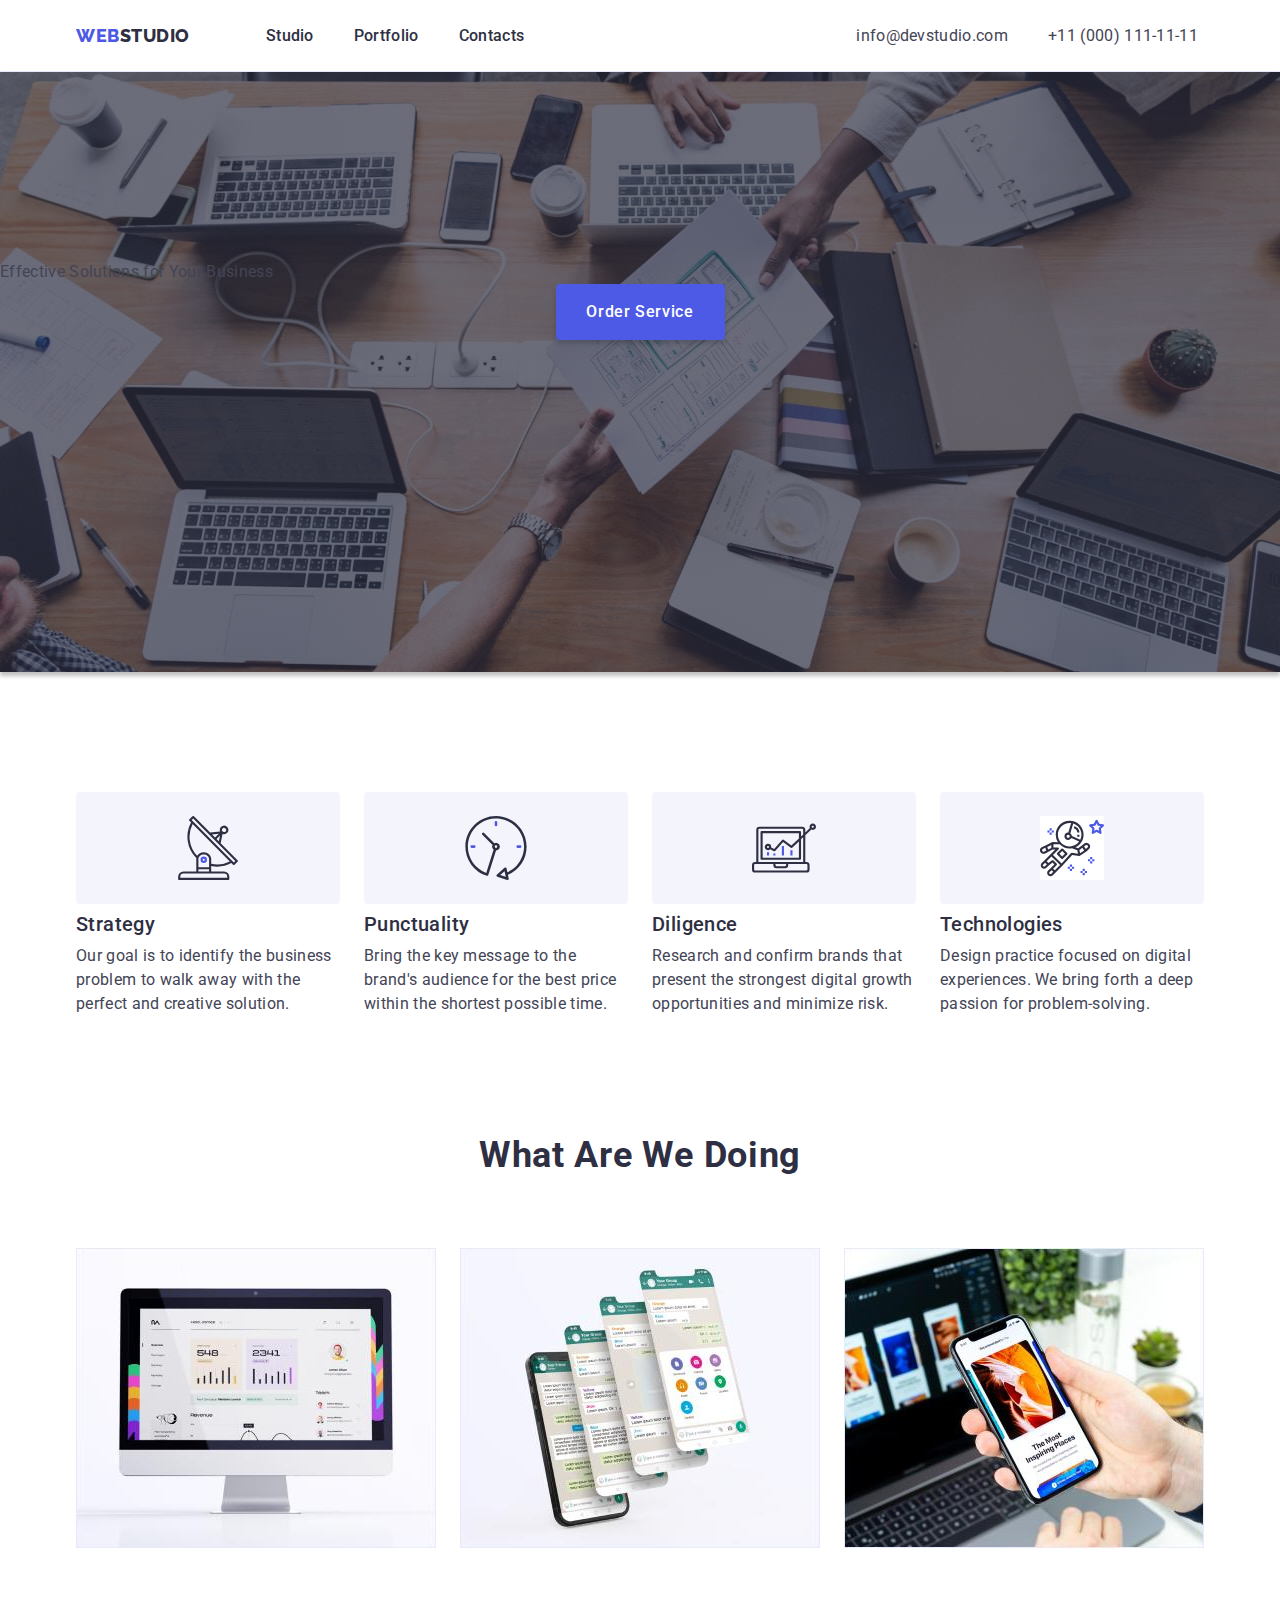
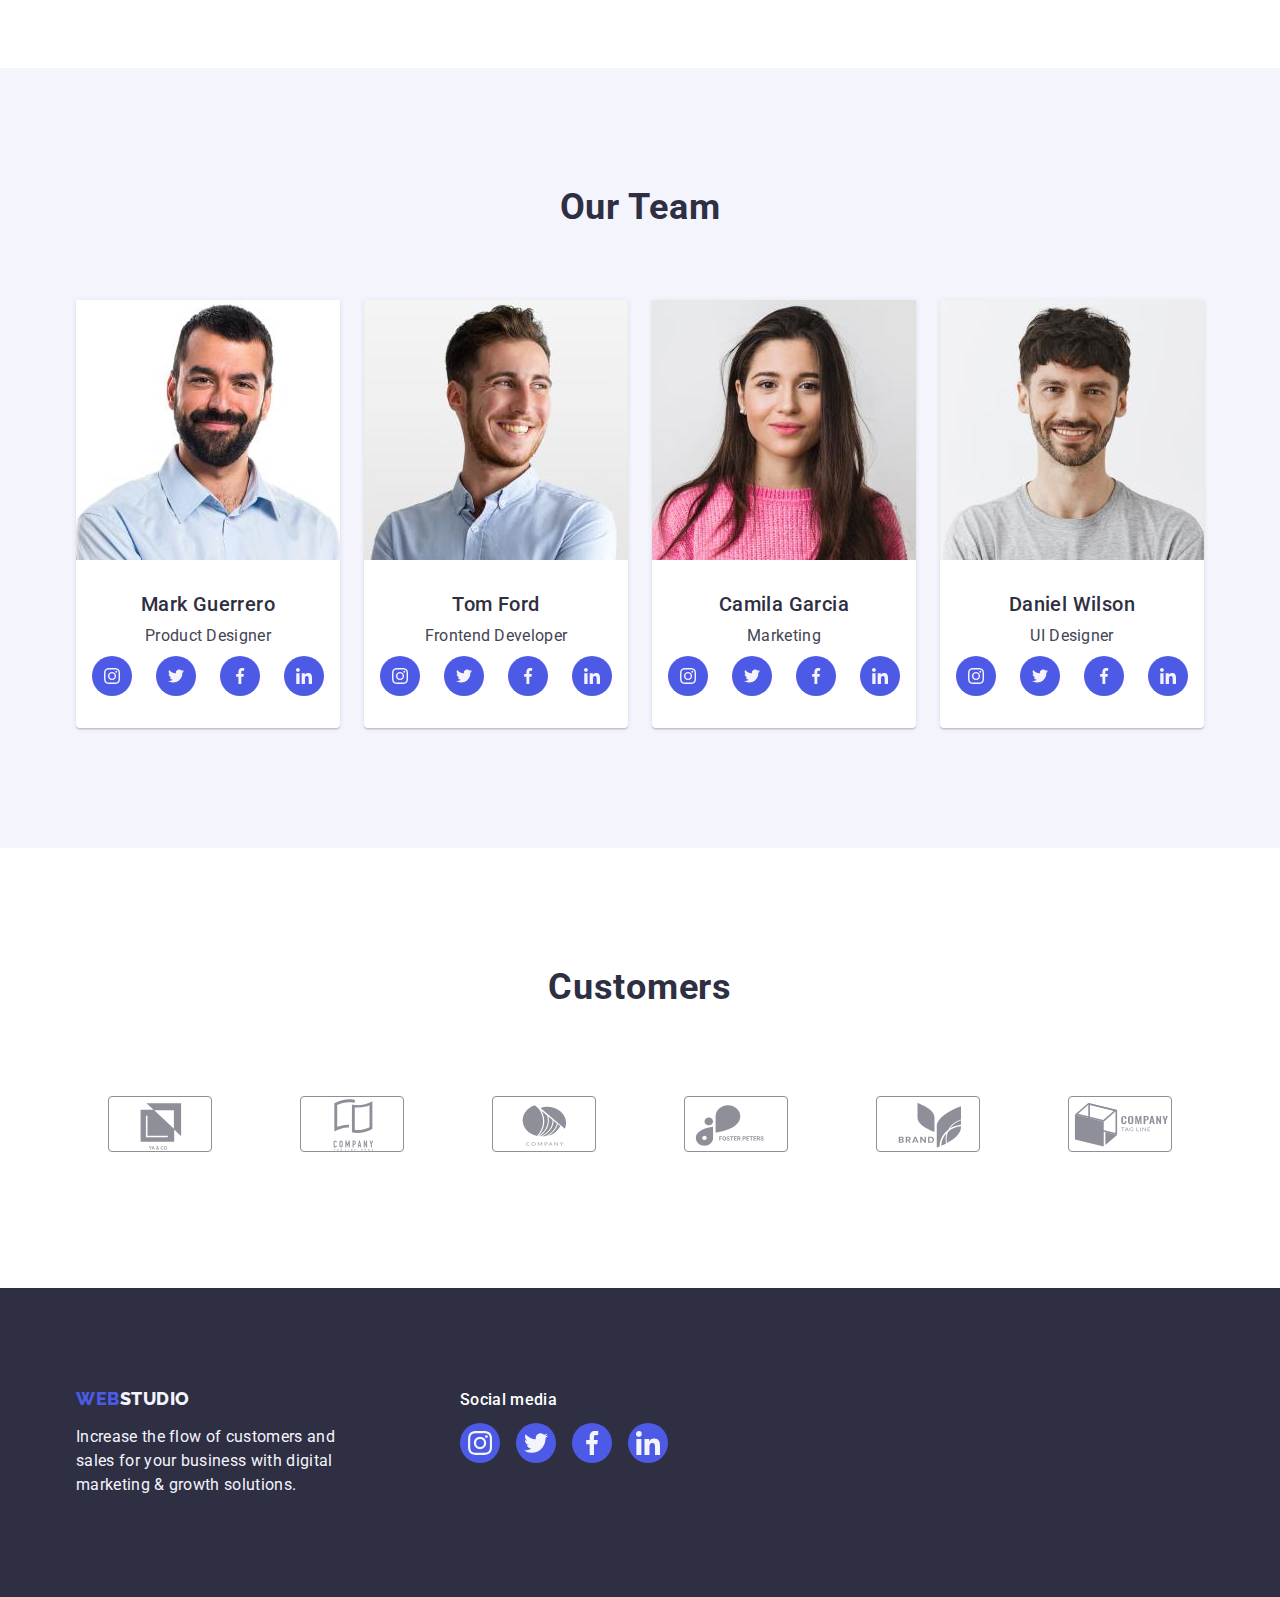
==== commit fd410f59: "corкeсtion2" ====
--- a/index.html
+++ b/index.html
@@ -81,7 +81,8 @@
             <li class="about-item">
               <!--  -->
               <div class="about_item-icon-div">
-                <svg class="about-svg">
+                <svg class="about-svg" width="64"
+                height="64">>
                   <use href="./images/icons.svg#antena"></use>
                 </svg>
               </div>
@@ -94,7 +95,8 @@
             </li>
             <li class="about-item">
               <div class="about_item-icon-div">
-                <svg class="about-svg">
+                <svg class="about-svg"  width="64"
+                height="64">
                   <use href="./images/icons.svg#clock"></use>
                 </svg>
               </div>
@@ -106,7 +108,8 @@
             </li>
             <li class="about-item">
               <div class="about_item-icon-div">
-                <svg class="about-svg">
+                <svg class="about-svg" width="64"
+                height="64">>
                   <use href="./images/icons.svg#diagram"></use>
                 </svg>
               </div>
@@ -118,7 +121,8 @@
             </li>
             <li class="about-item">
               <div class="about_item-icon-div">
-                <svg class="about-svg">
+                <svg class="about-svg" width="64"
+                height="64">>
                   <use href="./images/icons.svg#astronaut"></use>
                 </svg>
               </div>
@@ -175,10 +179,8 @@
               <div class="ourteam-name">
                 <h3 class="header-three">Mark Guerrero</h3>
                 <p class="ourteam-paragraf">Product Designer</p>
-              </div>
               <!-- !!!!!!!!!!!-ПОЧАТОК контактів  соц мережах для 1  учасника команди!!!!!!!!!!!!!!!!! -->
-              <div class="socialnet-icon-div">
-                <ul class="socialnet-list list">
+                 <ul class="socialnet-list list">
                   <li class="socialnet-item">
                     <a
                       href="https://www.instagram.com/"
@@ -186,7 +188,7 @@
                       target="_blank"
                       rel="noopener noreferrer"
                     >
-                      <svg class="socialnet-svg">
+                      <svg class="socialnet-svg" width="16" height="16">
                         <use
                           class="socialnet-icon"
                           href="./images/icons.svg#instagram"
@@ -201,7 +203,7 @@
                       target="_blank"
                       rel="noopener noreferrer"
                     >
-                      <svg class="socialnet-svg">
+                      <svg class="socialnet-svg"  width="16" height="16">
                         <use
                           class="socialnet-icon"
                           href="./images/icons.svg#twitter"
@@ -217,7 +219,7 @@
                    
                       rel="noopener noreferrer"
                     >
-                      <svg class="socialnet-svg">
+                      <svg class="socialnet-svg" width="16" height="16">
                         <use
                           class="socialnet-icon"
                           href="./images/icons.svg#facebook"
@@ -225,7 +227,6 @@
                       </svg>
                     </a>
                   </li>
-
                   <li class="socialnet-item">
                     <a
                       href="https://www.linkedin.com/"
@@ -233,7 +234,7 @@
                       target="_blank"
                       rel="noopener noreferrer"
                     >
-                      <svg class="socialnet-svg">
+                      <svg class="socialnet-svg" width="16" height="16">
                         <use
                           class="socialnet-icon"
                           href="./images/icons.svg#linkedin"
@@ -255,10 +256,7 @@
               <div class="ourteam-name">
                 <h3 class="header-three">Tom Ford</h3>
                 <p class="ourteam-paragraf">Frontend Developer</p>
-              </div>
-
-              <!-- !!!!!!!!!!!-ПОЧАТОК контактів  соц мережах для 2  учасника команди!!!!!!!!!!!!!!!!! -->
-              <div class="socialnet-icon-div">
+                 <!-- !!!!!!!!!!!-ПОЧАТОК контактів  соц мережах для 2 учасника команди!!!!!!!!!!!!!!!!! -->
                 <ul class="socialnet-list list">
                   <li class="socialnet-item">
                     <a
@@ -267,7 +265,7 @@
                       target="_blank"
                       rel="noopener noreferrer"
                     >
-                      <svg class="socialnet-svg">
+                      <svg class="socialnet-svg" width="16" height="16">
                         <use
                           class="socialnet-icon"
                           href="./images/icons.svg#instagram"
@@ -282,7 +280,7 @@
                       target="_blank"
                       rel="noopener noreferrer"
                     >
-                      <svg class="socialnet-svg">
+                      <svg class="socialnet-svg"  width="16" height="16">
                         <use
                           class="socialnet-icon"
                           href="./images/icons.svg#twitter"
@@ -295,10 +293,10 @@
                       href="https://www.facebook.com/"
                       class="social-link"
                       target="_blank"
-                  
-                      rel="noopener noreferrer"
-                    >
-                      <svg class="socialnet-svg">
+                   
+                      rel="noopener noreferrer"
+                    >
+                      <svg class="socialnet-svg" width="16" height="16">
                         <use
                           class="socialnet-icon"
                           href="./images/icons.svg#facebook"
@@ -306,7 +304,6 @@
                       </svg>
                     </a>
                   </li>
-
                   <li class="socialnet-item">
                     <a
                       href="https://www.linkedin.com/"
@@ -314,7 +311,7 @@
                       target="_blank"
                       rel="noopener noreferrer"
                     >
-                      <svg class="socialnet-svg">
+                      <svg class="socialnet-svg" width="16" height="16">
                         <use
                           class="socialnet-icon"
                           href="./images/icons.svg#linkedin"
@@ -323,9 +320,8 @@
                     </a>
                   </li>
                 </ul>
-              </div>
-              <!-- !!!!!!!!!!!- КІНЕЦЬ контактів в   соц мережах для 2  учасника команди!!!!!!!!!!!!!!!!! -->
-            </li>
+<!-- !!!!!!!!!!!- КІНЕЦЬ контактів в   соц мережах для 2  учасника команди!!!!!!!!!!!!!!!!! -->
+             </div>
             <li class="ourteam-list-item">
               <img
                 class="ourteam-img"
@@ -336,75 +332,76 @@
               <div class="ourteam-name">
                 <h3 class="header-three">Camila Garcia</h3>
                 <p class="ourteam-paragraf">Marketing</p>
+             
+              <!-- !!!!!!!!!!!-ПОЧАТОК контактів  соц мережах для 3  учасника команди!!!!!!!!!!!!!!!!! -->
+              <ul class="socialnet-list list">
+                <li class="socialnet-item">
+                  <a
+                    href="https://www.instagram.com/"
+                    class="social-link"
+                    target="_blank"
+                    rel="noopener noreferrer"
+                  >
+                    <svg class="socialnet-svg" width="16" height="16">
+                      <use
+                        class="socialnet-icon"
+                        href="./images/icons.svg#instagram"
+                      ></use>
+                    </svg>
+                  </a>
+                </li>
+                <li class="socialnet-item">
+                  <a
+                    href="https://twitter.com/"
+                    class="social-link"
+                    target="_blank"
+                    rel="noopener noreferrer"
+                  >
+                    <svg class="socialnet-svg"  width="16" height="16">
+                      <use
+                        class="socialnet-icon"
+                        href="./images/icons.svg#twitter"
+                      ></use>
+                    </svg>
+                  </a>
+                </li>
+                <li class="socialnet-item">
+                  <a
+                    href="https://www.facebook.com/"
+                    class="social-link"
+                    target="_blank"
+                 
+                    rel="noopener noreferrer"
+                  >
+                    <svg class="socialnet-svg" width="16" height="16">
+                      <use
+                        class="socialnet-icon"
+                        href="./images/icons.svg#facebook"
+                      ></use>
+                    </svg>
+                  </a>
+                </li>
+                <li class="socialnet-item">
+                  <a
+                    href="https://www.linkedin.com/"
+                    class="social-link"
+                    target="_blank"
+                    rel="noopener noreferrer"
+                  >
+                    <svg class="socialnet-svg" width="16" height="16">
+                      <use
+                        class="socialnet-icon"
+                        href="./images/icons.svg#linkedin"
+                      ></use>
+                    </svg>
+                  </a>
+                </li>
+              </ul>
+              
+             
+             <!-- !!!!!!!!!!!- КІНЕЦЬ контактів в   соц мережах для 3  учасника команди!!!!!!!!!!!!!!!!! -->
               </div>
-              <!-- !!!!!!!!!!!-ПОЧАТОК контактів  соц мережах для 3  учасника команди!!!!!!!!!!!!!!!!! -->
-              <div class="socialnet-icon-div">
-                <ul class="socialnet-list list">
-                  <li class="socialnet-item">
-                    <a
-                      href="https://www.instagram.com/"
-                      class="social-link"
-                      target="_blank"
-                      rel="noopener noreferrer"
-                    >
-                      <svg class="socialnet-svg">
-                        <use
-                          class="socialnet-icon"
-                          href="./images/icons.svg#instagram"
-                        ></use>
-                      </svg>
-                    </a>
-                  </li>
-                  <li class="socialnet-item">
-                    <a
-                      href="https://twitter.com/"
-                      class="social-link"
-                      target="_blank"
-                      rel="noopener noreferrer"
-                    >
-                      <svg class="socialnet-svg">
-                        <use
-                          class="socialnet-icon"
-                          href="./images/icons.svg#twitter"
-                        ></use>
-                      </svg>
-                    </a>
-                  </li>
-                  <li class="socialnet-item">
-                    <a
-                      href="https://www.facebook.com/"
-                      class="social-link"
-                      target="_blank"
-                     
-                      rel="noopener noreferrer"
-                    >
-                      <svg class="socialnet-svg">
-                        <use
-                          class="socialnet-icon"
-                          href="./images/icons.svg#facebook"
-                        ></use>
-                      </svg>
-                    </a>
-                  </li>
-
-                  <li class="socialnet-item">
-                    <a
-                      href="https://www.linkedin.com/"
-                      class="social-link"
-                      target="_blank"
-                      rel="noopener noreferrer"
-                    >
-                      <svg class="socialnet-svg">
-                        <use
-                          class="socialnet-icon"
-                          href="./images/icons.svg#linkedin"
-                        ></use>
-                      </svg>
-                    </a>
-                  </li>
-                </ul>
-              </div>
-              <!-- !!!!!!!!!!!- КІНЕЦЬ контактів в   соц мережах для 3  учасника команди!!!!!!!!!!!!!!!!! -->
+           
             </li>
             <li class="ourteam-list-item">
               <img
@@ -416,75 +413,75 @@
               <div class="ourteam-name">
                 <h3 class="header-three">Daniel Wilson</h3>
                 <p class="ourteam-paragraf">UI Designer</p>
+              
+              <!-- !!!!!!!!!!!-ПОЧАТОК контактів  соц мережах для 4  учасника команди!!!!!!!!!!!!!!!!! -->
+
+              <ul class="socialnet-list list">
+                <li class="socialnet-item">
+                  <a
+                    href="https://www.instagram.com/"
+                    class="social-link"
+                    target="_blank"
+                    rel="noopener noreferrer"
+                  >
+                    <svg class="socialnet-svg" width="16" height="16">
+                      <use
+                        class="socialnet-icon"
+                        href="./images/icons.svg#instagram"
+                      ></use>
+                    </svg>
+                  </a>
+                </li>
+                <li class="socialnet-item">
+                  <a
+                    href="https://twitter.com/"
+                    class="social-link"
+                    target="_blank"
+                    rel="noopener noreferrer"
+                  >
+                    <svg class="socialnet-svg"  width="16" height="16">
+                      <use
+                        class="socialnet-icon"
+                        href="./images/icons.svg#twitter"
+                      ></use>
+                    </svg>
+                  </a>
+                </li>
+                <li class="socialnet-item">
+                  <a
+                    href="https://www.facebook.com/"
+                    class="social-link"
+                    target="_blank"
+                 
+                    rel="noopener noreferrer"
+                  >
+                    <svg class="socialnet-svg" width="16" height="16">
+                      <use
+                        class="socialnet-icon"
+                        href="./images/icons.svg#facebook"
+                      ></use>
+                    </svg>
+                  </a>
+                </li>
+                <li class="socialnet-item">
+                  <a
+                    href="https://www.linkedin.com/"
+                    class="social-link"
+                    target="_blank"
+                    rel="noopener noreferrer"
+                  >
+                    <svg class="socialnet-svg" width="16" height="16">
+                      <use
+                        class="socialnet-icon"
+                        href="./images/icons.svg#linkedin"
+                      ></use>
+                    </svg>
+                  </a>
+                </li>
+              </ul>
+              <!-- !!!!!!!!!!!- КІНЕЦЬ контактів в   соц мережах для 4  учасника команди!!!!!!!!!!!!!!!!! -->
               </div>
-              <!-- !!!!!!!!!!!-ПОЧАТОК контактів  соц мережах для 4  учасника команди!!!!!!!!!!!!!!!!! -->
-              <div class="socialnet-icon-div">
-                <ul class="socialnet-list list">
-                  <li class="socialnet-item">
-                    <a
-                      href="https://www.instagram.com/"
-                      class="social-link"
-                      target="_blank"
-                      rel="noopener noreferrer"
-                    >
-                      <svg class="socialnet-svg">
-                        <use
-                          class="socialnet-icon"
-                          href="./images/icons.svg#instagram"
-                        ></use>
-                      </svg>
-                    </a>
-                  </li>
-                  <li class="socialnet-item">
-                    <a
-                      href="https://twitter.com/"
-                      class="social-link"
-                      target="_blank"
-                      rel="noopener noreferrer"
-                    >
-                      <svg class="socialnet-svg">
-                        <use
-                          class="socialnet-icon"
-                          href="./images/icons.svg#twitter"
-                        ></use>
-                      </svg>
-                    </a>
-                  </li>
-                  <li class="socialnet-item">
-                    <a
-                      href="https://www.facebook.com/"
-                      class="social-link"
-                      target="_blank"
-                  
-                      rel="noopener noreferrer"
-                    >
-                      <svg class="socialnet-svg">
-                        <use
-                          class="socialnet-icon"
-                          href="./images/icons.svg#facebook"
-                        ></use>
-                      </svg>
-                    </a>
-                  </li>
-
-                  <li class="socialnet-item">
-                    <a
-                      href="https://www.linkedin.com/"
-                      class="social-link"
-                      target="_blank"
-                      rel="noopener noreferrer"
-                    >
-                      <svg class="socialnet-svg">
-                        <use
-                          class="socialnet-icon"
-                          href="./images/icons.svg#linkedin"
-                        ></use>
-                      </svg>
-                    </a>
-                  </li>
-                </ul>
-              </div>
-              <!-- !!!!!!!!!!!- КІНЕЦЬ контактів в   соц мережах для 4  учасника команди!!!!!!!!!!!!!!!!! -->
+              
             </li>
           </ul>
         </div>
@@ -492,12 +489,12 @@
       <!----------------------------- section Customers ---------------------------------------->
       <section class="sectoin-customers">
         <div class="customers-div container">
-          <h2 class="header-two">Customers</h2>
+          <h2 class="header-two header-customers">Customers</h2>
 
           <ul class="customers-list list">
             <li class="customers-item">
               <a href="" class="customers-link">
-                <svg class="customers-svg">
+                <svg class="customers-svg" width="104" height="56">
                   <use
                     class="customers-icon"
                     href="./images/icons.svg#logo1"
@@ -505,46 +502,67 @@
                 </svg>
               </a>
             </li>
+
             <li class="customers-item">
-              <svg class="customers-svg">
-                <use
-                  class="customers-icon"
-                  href="./images/icons.svg#logo2"
-                ></use>
-              </svg>
-            </li>
+              <a href="" class="customers-link">
+                <svg class="customers-svg" width="104" height="56">
+                  <use
+                    class="customers-icon"
+                    href="./images/icons.svg#logo2"
+                  ></use>
+                </svg>
+              </a>
+            </li>
+
+            
             <li class="customers-item">
-              <svg class="customers-svg">
-                <use
-                  class="customers-icon"
-                  href="./images/icons.svg#logo3"
-                ></use>
-              </svg>
-            </li>
+              <a href="" class="customers-link">
+                <svg class="customers-svg" width="104" height="56">
+                  <use
+                    class="customers-icon"
+                    href="./images/icons.svg#logo3"
+                  ></use>
+                </svg>
+              </a>
+            </li>
+
+            
             <li class="customers-item">
-              <svg class="customers-svg">
-                <use
-                  class="customers-icon"
-                  href="./images/icons.svg#logo4"
-                ></use>
-              </svg>
-            </li>
+              <a href="" class="customers-link">
+                <svg class="customers-svg" width="104" height="56">
+                  <use
+                    class="customers-icon"
+                    href="./images/icons.svg#logo4"
+                  ></use>
+                </svg>
+              </a>
+            </li>
+
+            
             <li class="customers-item">
-              <svg class="customers-svg">
-                <use
-                  class="customers-icon"
-                  href="./images/icons.svg#logo5"
-                ></use>
-              </svg>
-            </li>
+              <a href="" class="customers-link">
+                <svg class="customers-svg" width="104" height="56">
+                  <use
+                    class="customers-icon"
+                    href="./images/icons.svg#logo5"
+                  ></use>
+                </svg>
+              </a>
+            </li>
+
+            
             <li class="customers-item">
-              <svg class="customers-svg">
-                <use
-                  class="customers-icon"
-                  href="./images/icons.svg#logo6"
-                ></use>
-              </svg>
-            </li>
+              <a href="" class="customers-link">
+                <svg class="customers-svg" width="104" height="56">
+                  <use
+                    class="customers-icon"
+                    href="./images/icons.svg#logo6"
+                  ></use>
+                </svg>
+              </a>
+            </li>
+            
+        
           </ul>
         </div>
       </section>
@@ -563,11 +581,10 @@
           </p>
         </div>
         <div class="footerright-div">
-          <h2 class="footer-social-heder">Social media</h2>
+          <p class="footer-social-paragraph">Social media</p>
 
           <!-- !!!!!!!!!!!-ПОЧАТОК контактів  соц мережах для футера !!!!!!!!!!!!!!!!! -->
-          <div class="footer-socialnet-icon">
-            <ul class="footer-socialnet-list list">
+              <ul class="footer-socialnet-list list">
               <li class="socialnet-item">
                 <a
                       href="https://www.instagram.com/"
@@ -575,7 +592,7 @@
                       target="_blank"
                       rel="noopener noreferrer"
                     >
-                  <svg class="socialnet-svg">
+                  <svg class="socialnet-svg" width="24" height="24">
                     <use
                       class="socialnet-icon"
                       href="./images/icons.svg#instagram"
@@ -590,7 +607,7 @@
                 target="_blank"
                 rel="noopener noreferrer"
               >
-                  <svg class="socialnet-svg">
+                  <svg class="socialnet-svg"  width="24" height="24">
                     <use
                       class="socialnet-icon"
                       href="./images/icons.svg#twitter"
@@ -605,7 +622,7 @@
                       target="_blank"
                       rel="noopener noreferrer"
                     >
-                  <svg class="socialnet-svg">
+                  <svg class="socialnet-svg"  width="24" height="24">
                     <use
                       class="socialnet-icon"
                       href="./images/icons.svg#facebook"
@@ -620,7 +637,7 @@
                       target="_blank"
                       rel="noopener noreferrer"
                     >
-                  <svg class="socialnet-svg">
+                  <svg class="socialnet-svg"  width="24" height="24">
                     <use
                       class="socialnet-icon"
                       href="./images/icons.svg#linkedin"
@@ -629,7 +646,7 @@
                 </a>
               </li>
             </ul>
-          </div>
+          
           <!-- !!!!!!!!!!!- КІНЕЦЬ контактів в   соц мережах для футера!!!!!!!!!!!!!!!!! -->
         </div>
       </div>
--- a/css/styles.css
+++ b/css/styles.css
@@ -20,6 +20,7 @@
   --color-btn-secondary: #ffffff;
   --background-btn-secondary: #4d5ae5;
   --color-border-hader: #e7e9fc;
+  --fill-social-icon:#f4f4fd;
   --background-color-social: #4d5ae5;
   --color-social-icon: #f4f4fd;
   --background-color-social-activ: #404bbf;
@@ -313,8 +314,8 @@
 
 
 .about-svg {
-   width: 64px;
-  height: 64px;
+   /* width: 64px;
+  height: 64px; */
 }
 /* delete */
 .icon {
@@ -354,7 +355,7 @@
 /*--------------------section4 You team ----------------------------------------------------------------------------*/
 .section-ourteam {
   background-color: var(--background-color-ourteam); /* : #F4F4FD; */
-  height: 732px;
+  
   padding-top: 120px;
   padding-bottom: 120px;
 }
@@ -369,7 +370,7 @@
 
 .ourteam-list-item {
   width: 264px;
-  padding-bottom: 32px;
+  /* padding-bottom: 32px; */
   /* height: 380px; */
   background-color: var(--background-color); /* #ffffff; */
   box-shadow: 0px 1px 6px rgba(46, 47, 66, 0.08),
@@ -382,6 +383,7 @@
 .ourteam-paragraf {
   font-size: 16px;
   text-align: center;
+  padding-bottom: 8px;
 }
 .ourteam-img {
   /* margin-bottom: 32px; */
@@ -407,10 +409,11 @@
 }
 .socialnet-list {
   display: flex;
+  justify-content: center; 
   /* margin: o auto; */
   height: 40px;
   gap: 24px;
-  /* justify-content: space-around; */
+  /* space-around; */
   /* justify-content: space-evenly; */
 }
 
@@ -422,12 +425,10 @@
   height: 40px;
   /* background-color: blue; */
 }
-.socialnet-item > a {
-  /* padding: 12px; */
-}
+
 .social-link {
-  width: 40px;
-  height: 40px;
+  width: 100%;
+  height: 100%;
   display: flex;
   justify-content: center;
   align-items: center;
@@ -446,9 +447,10 @@
 }
 .socialnet-svg {
   /* margin: 0 auto; */
-  width: 16px;
-  height: 16px;
-  fill: currentColor;
+  /* width: 16px;
+  height: 16px; */
+  /* fill: currentColor; */
+  fill:var(--fill-social-icon);
 }
 
 .socialnet-icon {
@@ -456,50 +458,67 @@
   height: 16px; */
 }
 
-/* -------------------section4 You team -------------- */
+/* -------------------section  Customers -------------- */
+
+.sectoin-customers {
+   padding: 120px 0;
+}
 .customers-div {
-  padding: 120px 0;
+ 
+}
+.header-customers {
+  margin-bottom: 72px;
 }
 .customers-list {
   display: flex;
-  padding-top: 72px;
+  /* padding-top: 72px; */
   gap: 24px;
 }
 .customers-item {
   width: 168px;
   height: 88px;
   padding: 16px 32px;
-  border: 1px solid #8e8f99;
-  border-radius: 4px;
+  /* border: 1px solid #8e8f99; */
+  
 }
 .customers-item:hover {
 }
 .customers-link {
-  /* background-color: var(--background-color-customers); */
-}
-
+  color:#8e8f99 ;
+  display: flex;
+  justify-content: center;
+  align-items: center;
+ /* background-color: var(--background-color-customers);  */
+width: 100%;
+height: 100%;
+border: 1px solid #8e8f99;
+border-radius: 4px;
+}
+.customers-link:hover {
+  background-color: var(--background-color-customers-activ);
+ 
+}
 .customers-svg {
-  width: 104px;
-  height: 56px;
-  fill: var(--background-color-customers);
+  
+  fill: currentColor;
   /* fill: currentColor; */
 }
-.customers-svg:hover {
-  fill: var(--background-color-customers-activ);
-  /* stroke: red;  */
-}
+
 .customers-icon {
   width: 54px;
   height: 56px;
 }
 /*---------------------------- footer -------------------------------------------------------------------------------------*/
 .footer {
+ 
   background-color: var(--header-color);
   padding-top: 100px;
   padding-bottom: 100px;
+  
 }
 .footer-div {
   display: flex;
+  align-items: baseline;
 }
 .footerleft-div {
   margin-right: 120px;
@@ -541,25 +560,20 @@
   /* justify-content: space-around; */
   /* justify-content: space-evenly; */
 }
-.footer-social-heder {
-  padding-bottom: 16px;
+.footer-social-paragraph {
+  /* padding-bottom: 16px; */
+ margin-bottom: 16px; 
   font-family: 'Roboto';
   font-style: normal;
   font-weight: 500;
   font-size: 16px;
-  line-height: 24px;
-  /* identical to box height, or 150% */
-
-  letter-spacing: 0.02em;
-
-  /* WHITE */
-
+  line-height: 15px;
+  letter-spacing: 0.02em;
   color: var(--color-herotitle);
-}
-
-.footer-socialnet-icon {
-  /* padding-right: 16px; */
-}
+  
+}
+
+
 
 /* --!!!!!!!!!!!!!!!!!!!!!!!!!!!-portfolio --!!!!!!!!!!!!!!!!!!!!!--------------*/
 /* --------section works --------------- */
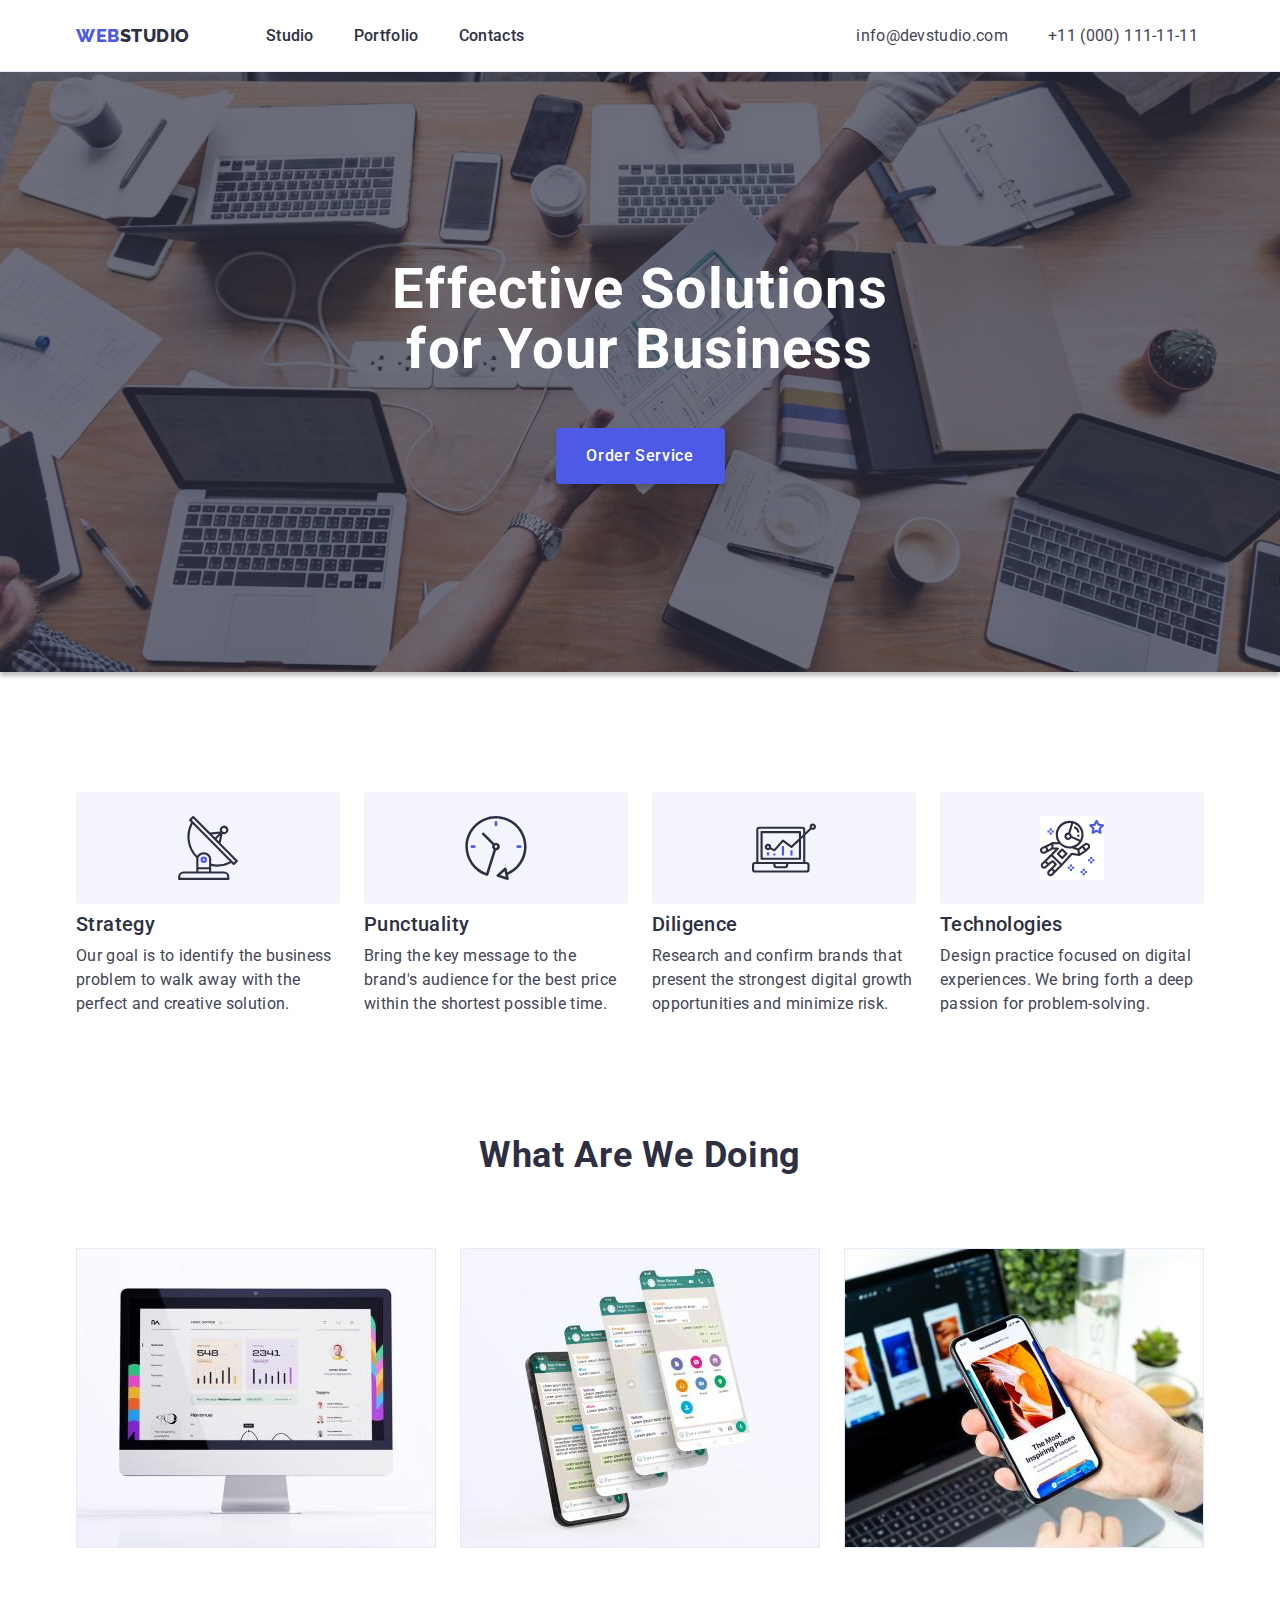
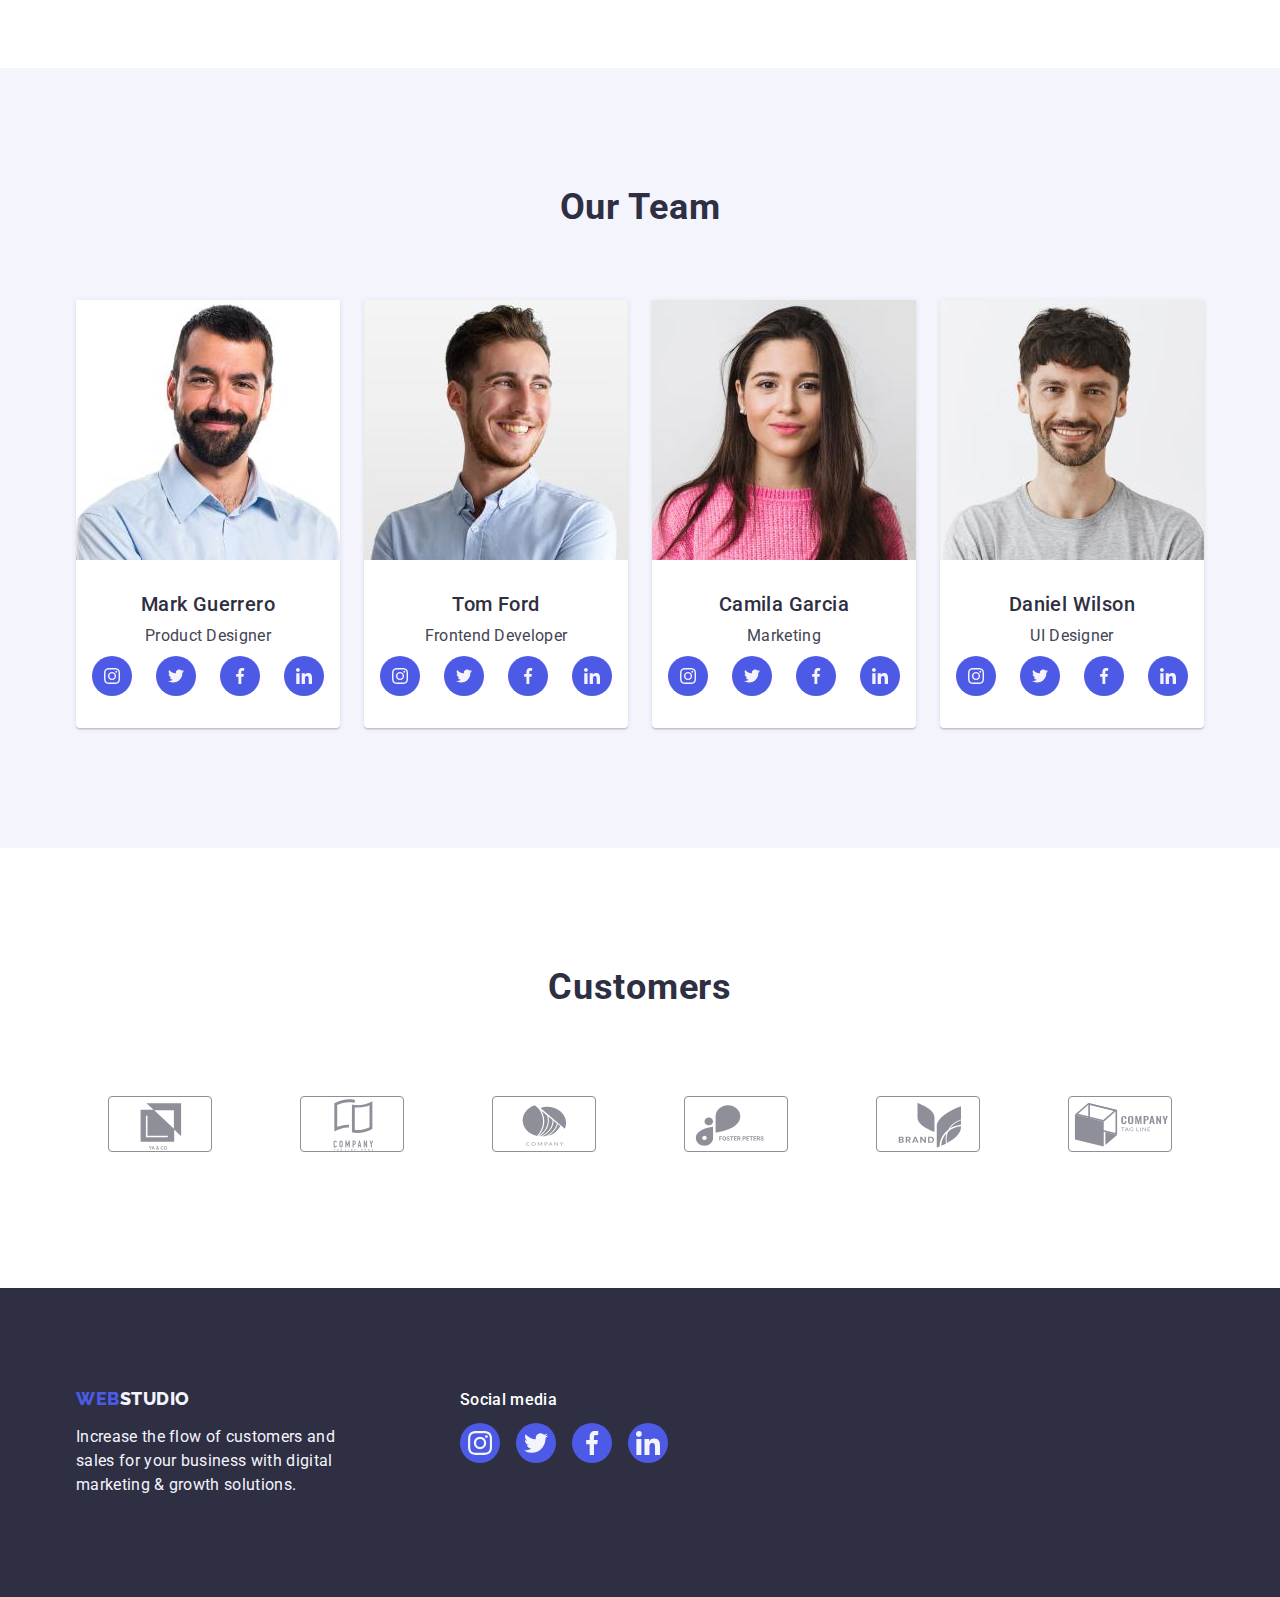
==== commit 20cb4ca8: "correction Hero" ====
--- a/index.html
+++ b/index.html
@@ -66,13 +66,15 @@
     </header>
     <main>
       <!----------------------------------section1 main (hero)---------------------------------------->
-      <section class="hero overlay">
-        <div class="div-hero container>
-          <h1 class="hero-title">Effective Solutions for Your Business</h1>
+      <section class="hero overlay" >
+        <div class="div-hero container">
+        <h1 class="hero-title" >Effective Solutions for Your Business </h1>
           <button type="button" class="btn-hero">Order Service</button>
-        </div>
+        </div> 
       </section>
+      
       <!---------------------------section2 Features---------------------------->
+
       <section class="about">
         <div class="div-about container">
           <!-- <h2 class="visually-hidden">Features</h2> -->
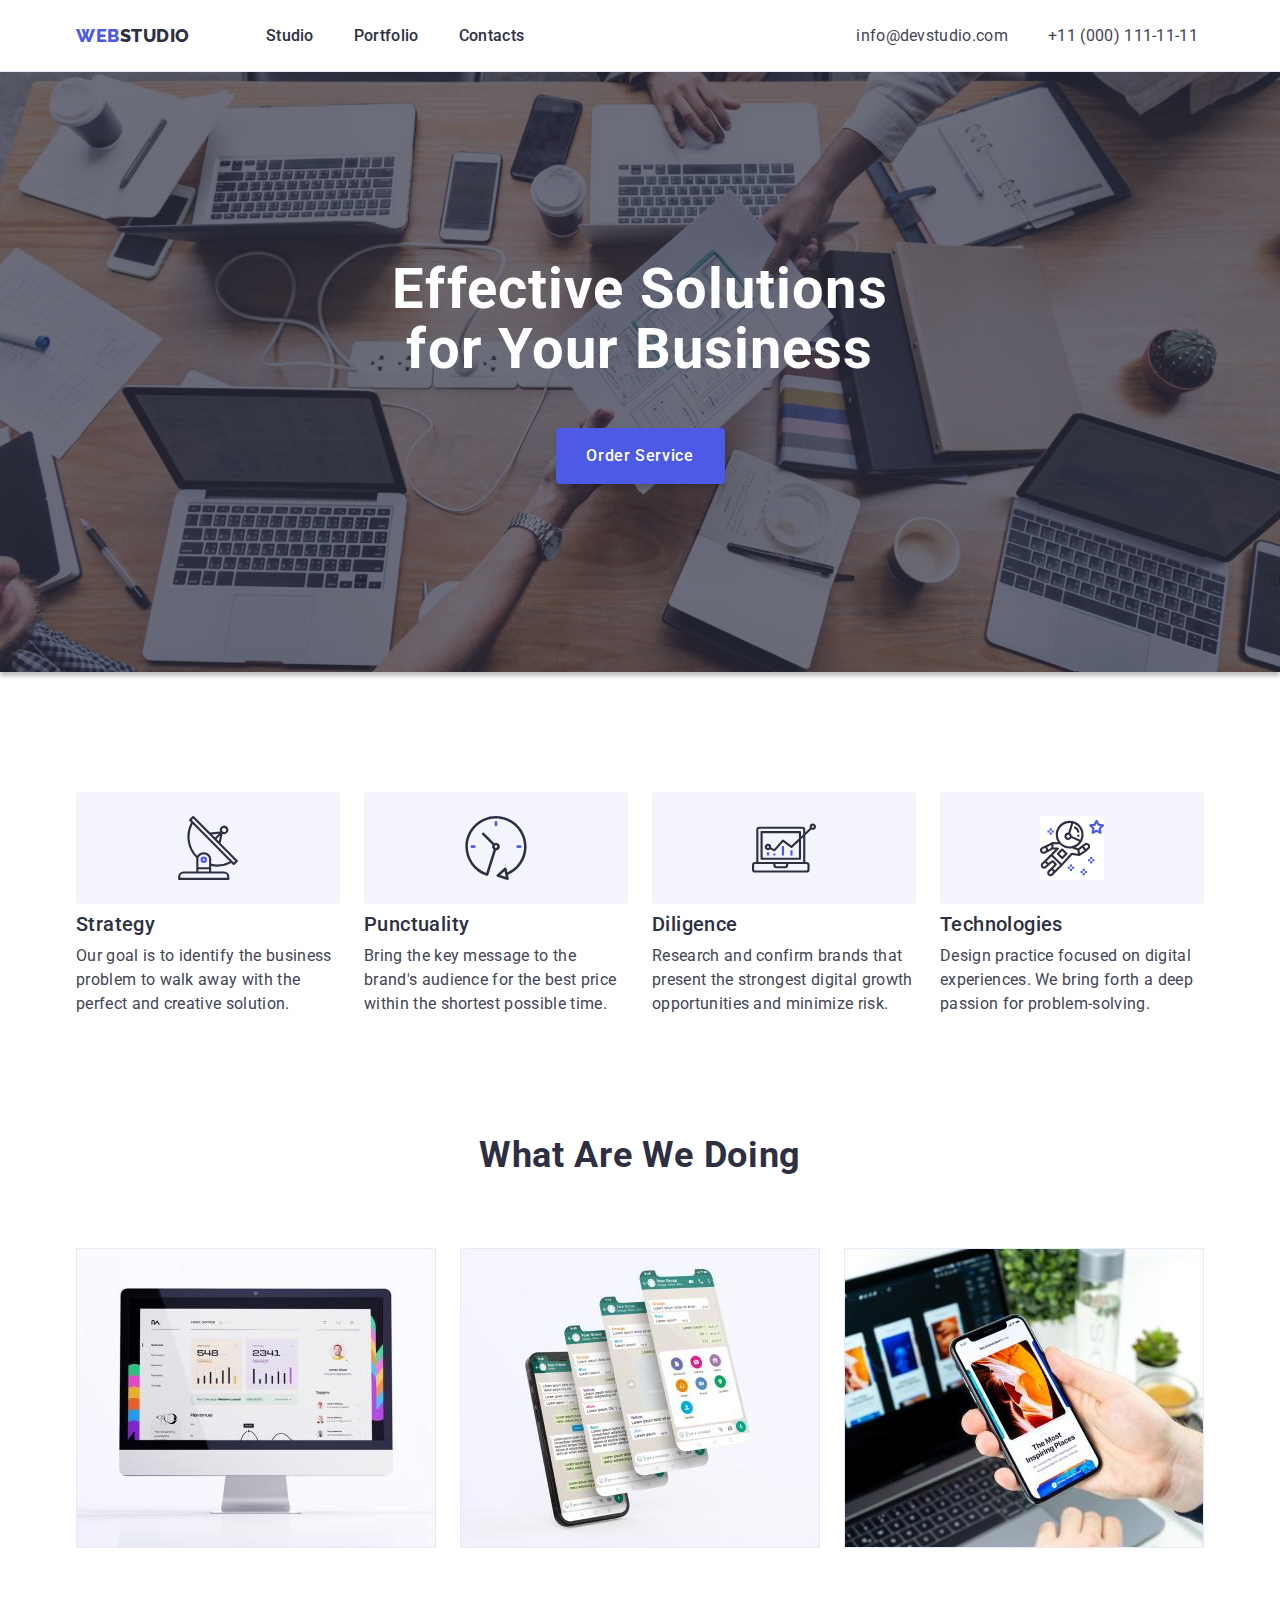
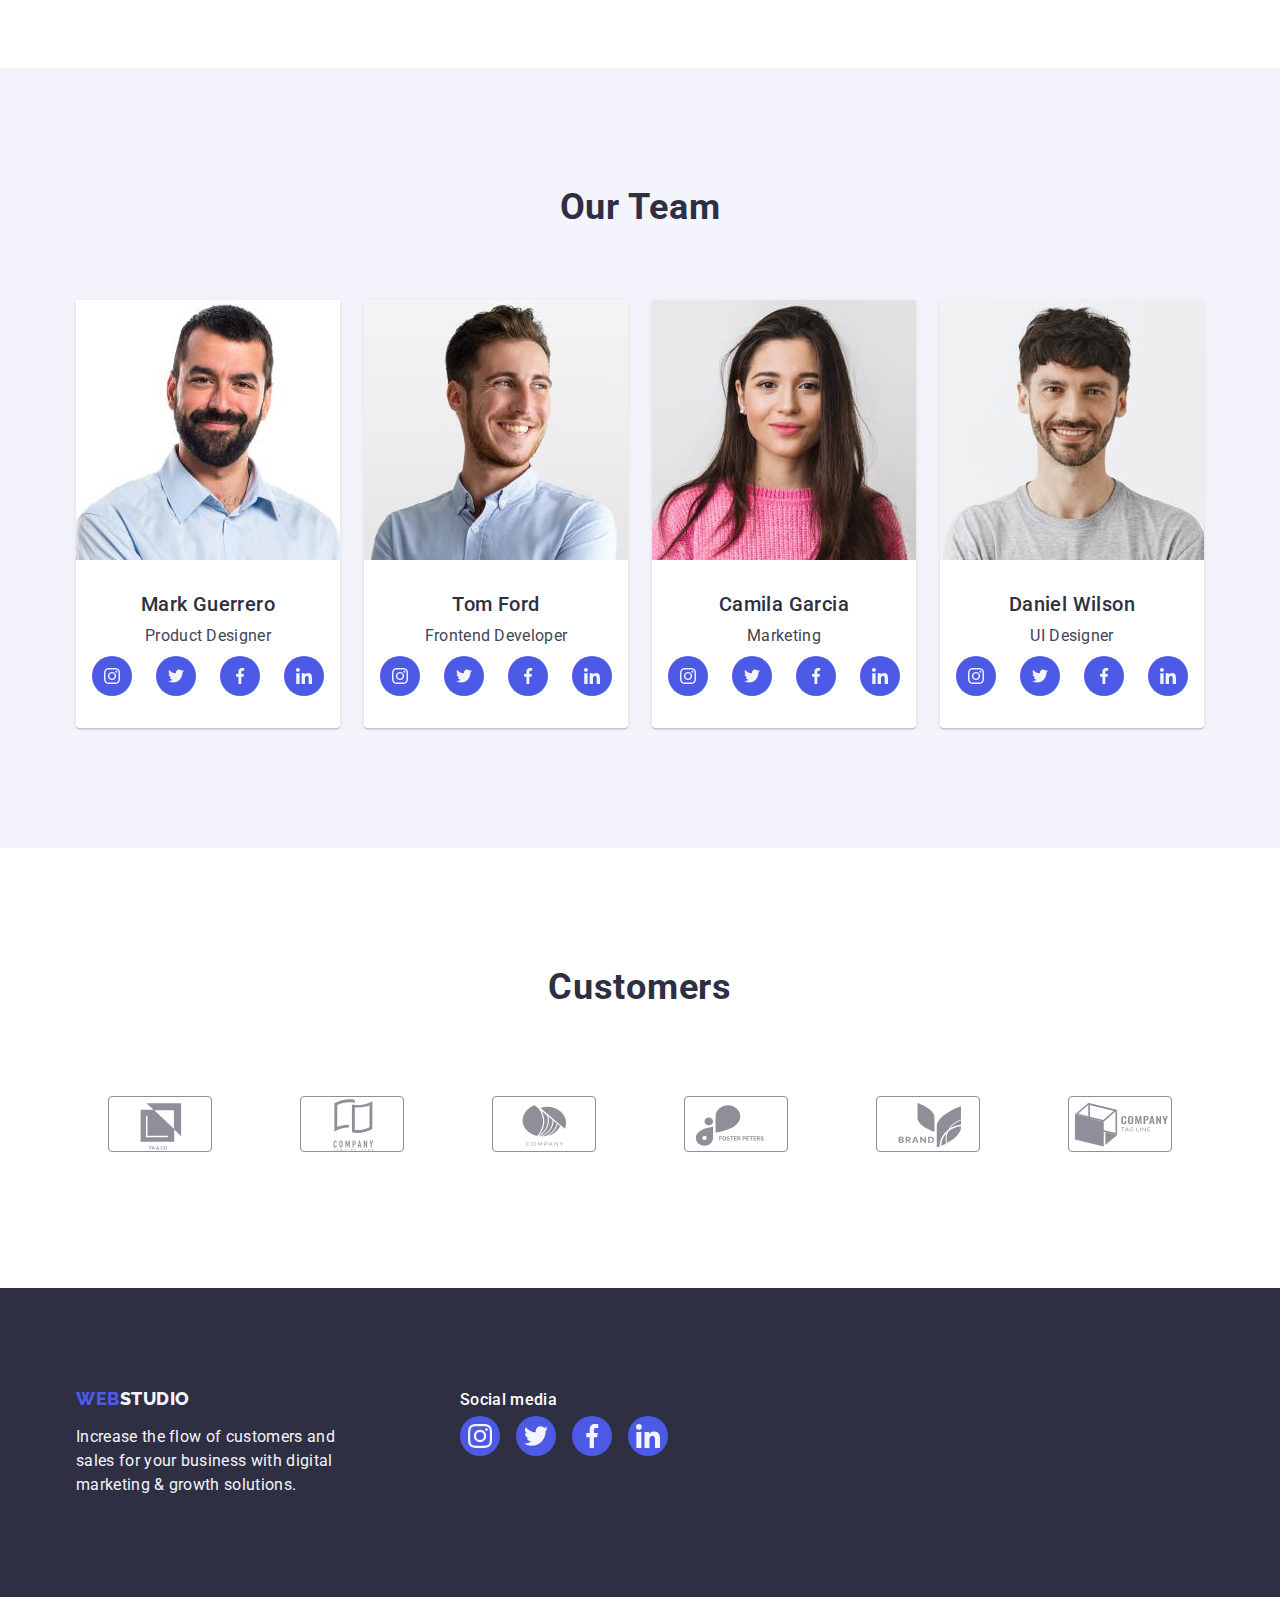
==== commit 01ce73c0: "correction3" ====
--- a/index.html
+++ b/index.html
@@ -21,7 +21,7 @@
   </head>
 
   <body>
-    <!------------------------------ heder ---------------------------------------->
+    <!--!!!!!!!!!!!!!!!!!!!!!!!!!!!!!!!!!!! heder !!!!!!!!!!!!!!!!!!!!!!!!!!!!!!!!!!!!!!!!!!!!!!!!!!!-->
     <header class="header">
       <!-- <div class="nav-div"> -->
       <!-- <nav > -->
@@ -65,15 +65,16 @@
       <!-- </div> -->
     </header>
     <main>
-      <!----------------------------------section1 main (hero)---------------------------------------->
-      <section class="hero overlay" >
+      
+      <!--!!!!!!!!!!!!!!!!!!!!!!!!!!!!!!!!!!!section1 main (hero)-!!!!!!!!!!!!!!!!!!!!!!!!!!!!!!!!!!!!!!!!!!!!!!!!!!!-->
+      <section class="hero " >
         <div class="div-hero container">
         <h1 class="hero-title" >Effective Solutions for Your Business </h1>
           <button type="button" class="btn-hero">Order Service</button>
         </div> 
       </section>
       
-      <!---------------------------section2 Features---------------------------->
+      <!--!!!!!!!!!!!!!!!!!!!!!!!!!!!!!!!!!!!section2 Features!!!!!!!!!!!!!!!!!!!!!!!!!!!!!!!!!!!!!!!!!!!!!!!!!!!-->
 
       <section class="about">
         <div class="div-about container">
@@ -84,7 +85,7 @@
               <!--  -->
               <div class="about_item-icon-div">
                 <svg class="about-svg" width="64"
-                height="64">>
+                height="64">
                   <use href="./images/icons.svg#antena"></use>
                 </svg>
               </div>
@@ -111,7 +112,7 @@
             <li class="about-item">
               <div class="about_item-icon-div">
                 <svg class="about-svg" width="64"
-                height="64">>
+                height="64">
                   <use href="./images/icons.svg#diagram"></use>
                 </svg>
               </div>
@@ -124,7 +125,7 @@
             <li class="about-item">
               <div class="about_item-icon-div">
                 <svg class="about-svg" width="64"
-                height="64">>
+                height="64">
                   <use href="./images/icons.svg#astronaut"></use>
                 </svg>
               </div>
@@ -137,7 +138,7 @@
           </ul>
         </div>
       </section>
-      <!------------------------------------section3 What are we doing--------------------------------->
+      <!--!!!!!!!!!!!!!!!!!!!!!!!!!!!!!!!!!!!section3 What are we doing!!!!!!!!!!!!!!!!!!!!!!!!!!!!!!!!!!!!!!!!!!!!!!!!!!!-->
       <section class="wedoing">
         <div class="div-wedoing container">
           <h2 class="header-two">What are we doing</h2>
@@ -166,7 +167,7 @@
           </ul>
         </div>
       </section>
-      <!----------------------------- section4 You team ---------------------------------------->
+      <!--!!!!!!!!!!!!!!!!!!!!!!!!!!!!!!!!!!!section4 You team!!!!!!!!!!!!!!!!!!!!!!!!!!!!!!!!!!!!!!!!!!!!!!!!!!!-->
       <section class="section-ourteam">
         <div class="div-ourteam container">
           <h2 class="header-two">Our Team</h2>
@@ -488,7 +489,7 @@
           </ul>
         </div>
       </section>
-      <!----------------------------- section Customers ---------------------------------------->
+      <!--!!!!!!!!!!!!!!!!!!!!!!!!!!!!!!!!!!!  section5 Customers  !!!!!!!!!!!!!!!!!!!!!!!!!!!!!!!!!!!!!!!!!!!!!!!!!!-->
       <section class="sectoin-customers">
         <div class="customers-div container">
           <h2 class="header-two header-customers">Customers</h2>
@@ -570,7 +571,7 @@
       </section>
     </main>
 
-    <!-------------------------- footer -------------------------------------->
+    <!--!!!!!!!!!!!!!!!!!!!!!!!!!!!!!!!!!!! footer !!!!!!!!!!!!!!!!!!!!!!!!!!!!!!!!!!!!!!!!!!!!!!!!-->
     <footer class="footer">
       <div class="footer-div container">
         <div class="footerleft-div">
@@ -649,7 +650,7 @@
               </li>
             </ul>
           
-          <!-- !!!!!!!!!!!- КІНЕЦЬ контактів в   соц мережах для футера!!!!!!!!!!!!!!!!! -->
+          <!-- !!!!!!!!!!! КІНЕЦЬ контактів в   соц мережах для футера!!!!!!!!!!!!!!!!! -->
         </div>
       </div>
     </footer>
--- a/css/styles.css
+++ b/css/styles.css
@@ -20,7 +20,7 @@
   --color-btn-secondary: #ffffff;
   --background-btn-secondary: #4d5ae5;
   --color-border-hader: #e7e9fc;
-  --fill-social-icon:#f4f4fd;
+  --fill-social-icon: #f4f4fd;
   --background-color-social: #4d5ae5;
   --color-social-icon: #f4f4fd;
   --background-color-social-activ: #404bbf;
@@ -214,9 +214,6 @@
   height: 600px;
   padding-top: 188px;
   padding-bottom: 188px;
-}
-.overlay {
-  /* max-width: 1440px; */
 
   margin: 0 auto;
   background-image: linear-gradient(
@@ -225,7 +222,23 @@
       rgba(46, 47, 66, 0.7)
     ),
     url('../images/background_hero.jpg');
-    background-repeat: no-repeat;
+  background-repeat: no-repeat;
+  background-position: center;
+  background-size: cover;
+  /* background-size: contain; */
+  box-shadow: 0px 4px 4px rgba(0, 0, 0, 0.25);
+}
+.overlay {
+  /* max-width: 1440px; */
+
+  margin: 0 auto;
+  background-image: linear-gradient(
+      to right,
+      rgba(46, 47, 66, 0.7),
+      rgba(46, 47, 66, 0.7)
+    ),
+    url('../images/background_hero.jpg');
+  background-repeat: no-repeat;
   background-position: center;
   background-size: cover;
   /* background-size: contain; */
@@ -312,9 +325,8 @@
   margin-bottom: 8px;
 }
 
-
 .about-svg {
-   /* width: 64px;
+  /* width: 64px;
   height: 64px; */
 }
 /* delete */
@@ -355,7 +367,7 @@
 /*--------------------section4 You team ----------------------------------------------------------------------------*/
 .section-ourteam {
   background-color: var(--background-color-ourteam); /* : #F4F4FD; */
-  
+
   padding-top: 120px;
   padding-bottom: 120px;
 }
@@ -380,20 +392,6 @@
 .ourteam-list-item:not(:last-child) {
   margin-right: 24px;
 }
-.ourteam-paragraf {
-  font-size: 16px;
-  text-align: center;
-  padding-bottom: 8px;
-}
-.ourteam-img {
-  /* margin-bottom: 32px; */
-}
-.div-ourteam .header-three {
-  height: 24px;
-  margin-bottom: 8px;
-  text-align: center;
-}
-
 .ourteam-name {
   /* width: 232px; */
   /* height: 56px; */
@@ -403,13 +401,28 @@
   padding-right: 16px;
 }
 
+.ourteam-paragraf {
+  font-size: 16px;
+  text-align: center;
+  padding-bottom: 8px;
+}
+.ourteam-img {
+  /* margin-bottom: 32px; */
+}
+
+.div-ourteam .header-three {
+  height: 24px;
+  margin-bottom: 8px;
+  text-align: center;
+}
+
 .socialnet-icon-div {
   padding-left: 16px;
   padding-right: 16px;
 }
 .socialnet-list {
   display: flex;
-  justify-content: center; 
+  justify-content: center;
   /* margin: o auto; */
   height: 40px;
   gap: 24px;
@@ -450,7 +463,7 @@
   /* width: 16px;
   height: 16px; */
   /* fill: currentColor; */
-  fill:var(--fill-social-icon);
+  fill: var(--fill-social-icon);
 }
 
 .socialnet-icon {
@@ -458,16 +471,16 @@
   height: 16px; */
 }
 
-/* -------------------section  Customers -------------- */
+/* -------------------section5  Customers -------------- */
 
 .sectoin-customers {
-   padding: 120px 0;
+  padding: 120px 0;
 }
 .customers-div {
- 
 }
 .header-customers {
   margin-bottom: 72px;
+  line-height: 1.1;
 }
 .customers-list {
   display: flex;
@@ -479,29 +492,28 @@
   height: 88px;
   padding: 16px 32px;
   /* border: 1px solid #8e8f99; */
-  
 }
 .customers-item:hover {
 }
 .customers-link {
-  color:#8e8f99 ;
+  width: 100%;
+  height: 100%;
+  color: var(--background-color-customers);
   display: flex;
   justify-content: center;
   align-items: center;
- /* background-color: var(--background-color-customers);  */
-width: 100%;
-height: 100%;
-border: 1px solid #8e8f99;
-border-radius: 4px;
-}
-.customers-link:hover {
+  
+ 
+  border: 1px solid var(--background-color-customers); /*#8e8f99; */
+  border-radius: 4px;
+}
+.customers-link:hover,
+.customers-link:focus  {
   background-color: var(--background-color-customers-activ);
- 
+  color: var(--background-color-customers-activ);;
 }
 .customers-svg {
-  
   fill: currentColor;
-  /* fill: currentColor; */
 }
 
 .customers-icon {
@@ -510,12 +522,11 @@
 }
 /*---------------------------- footer -------------------------------------------------------------------------------------*/
 .footer {
- 
   background-color: var(--header-color);
   padding-top: 100px;
   padding-bottom: 100px;
-  
-}
+}
+
 .footer-div {
   display: flex;
   align-items: baseline;
@@ -562,18 +573,15 @@
 }
 .footer-social-paragraph {
   /* padding-bottom: 16px; */
- margin-bottom: 16px; 
+  margin-bottom: 16px;
   font-family: 'Roboto';
   font-style: normal;
   font-weight: 500;
   font-size: 16px;
-  line-height: 15px;
+  line-height: 1.5px;
   letter-spacing: 0.02em;
   color: var(--color-herotitle);
-  
-}
-
-
+}
 
 /* --!!!!!!!!!!!!!!!!!!!!!!!!!!!-portfolio --!!!!!!!!!!!!!!!!!!!!!--------------*/
 /* --------section works --------------- */
@@ -629,17 +637,20 @@
   row-gap: 48px; /* не зрозуміло для чого цей оператор*/
 }
 .link-works {
-}
+  display: block;
+}
+
 .works-item {
   flex-basis: calc((100% - 2 * 24px) / 3);
 }
 .works-item:hover,
 .works-item:focus {
+  
+}
+.link-works:hover,
+.link-works:focus {
   box-shadow: 0px 1px 6px rgba(46, 47, 66, 0.08),
     0px 1px 1px rgba(46, 47, 66, 0.16), 0px 2px 1px rgba(46, 47, 66, 0.08);
-}
-.link-works:hover,
-.link-works:focus {
 }
 .header-two-portfolio {
   margin-bottom: 8px;
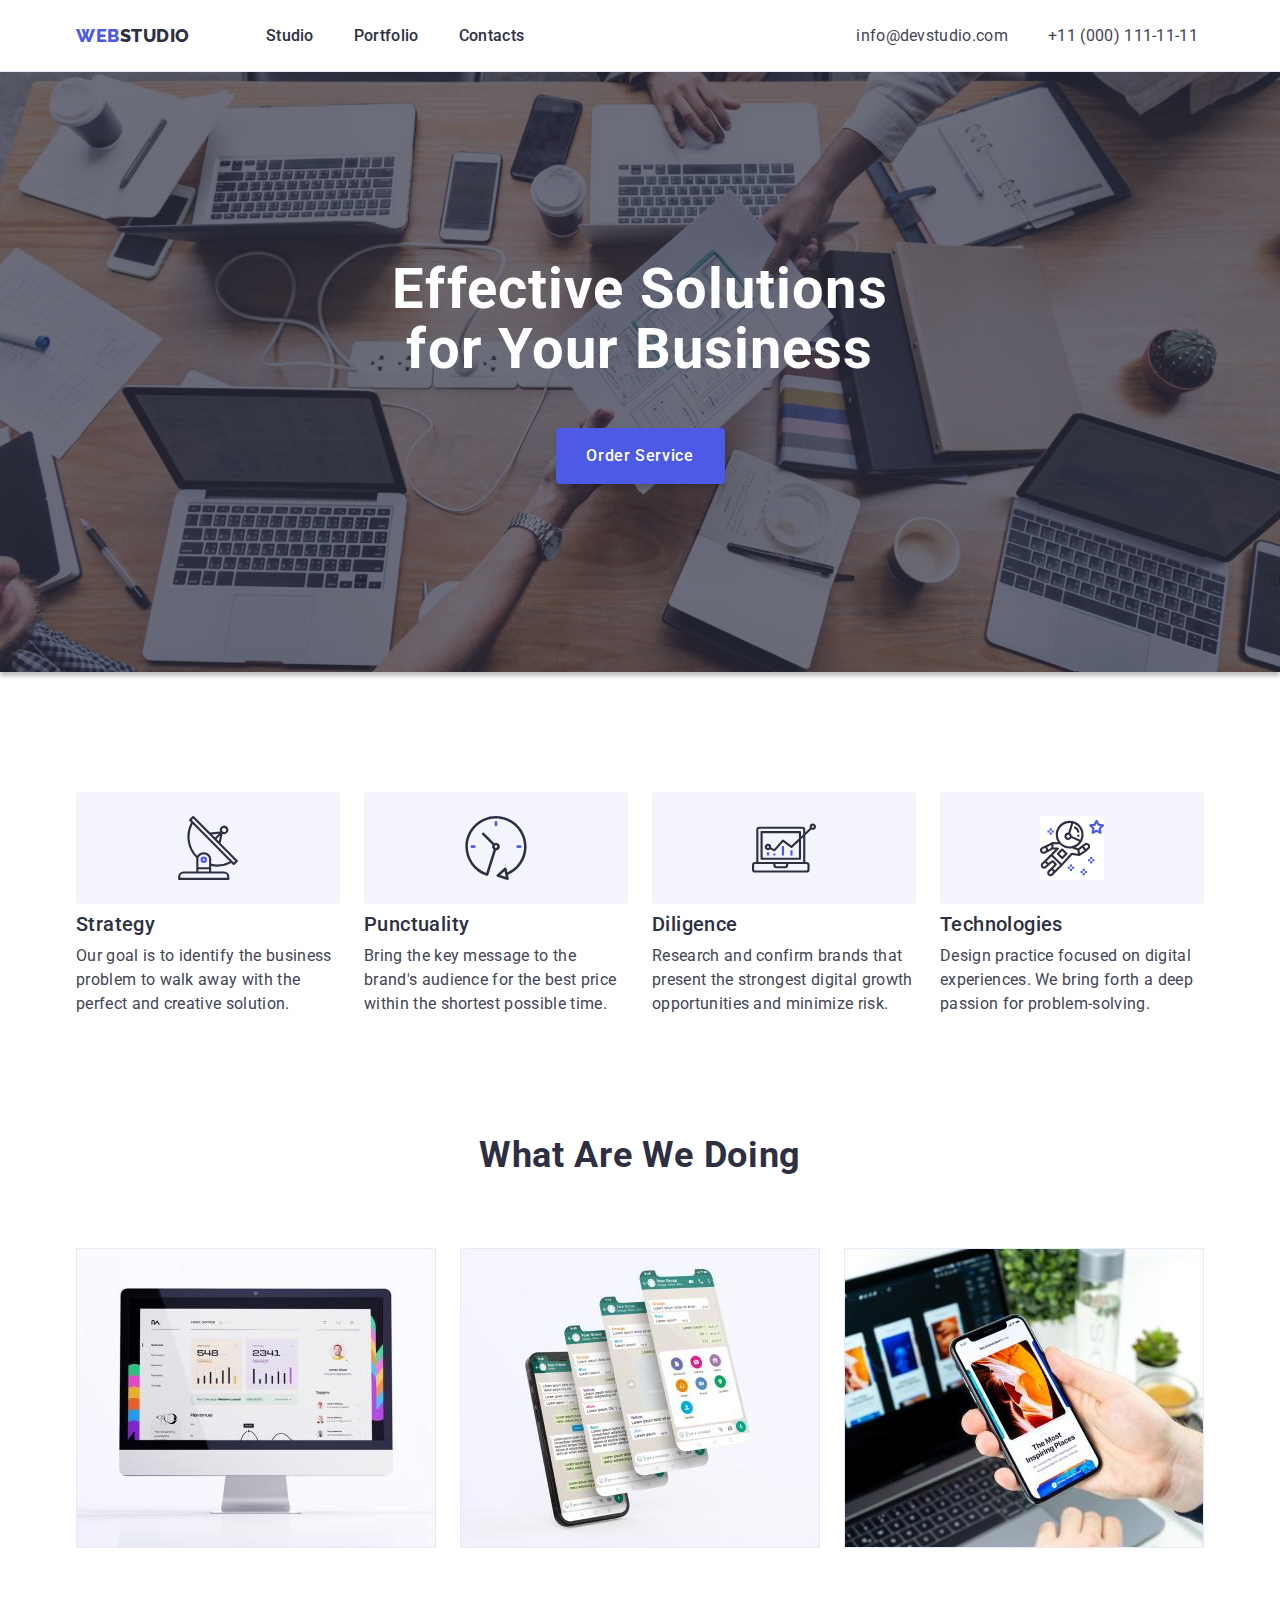
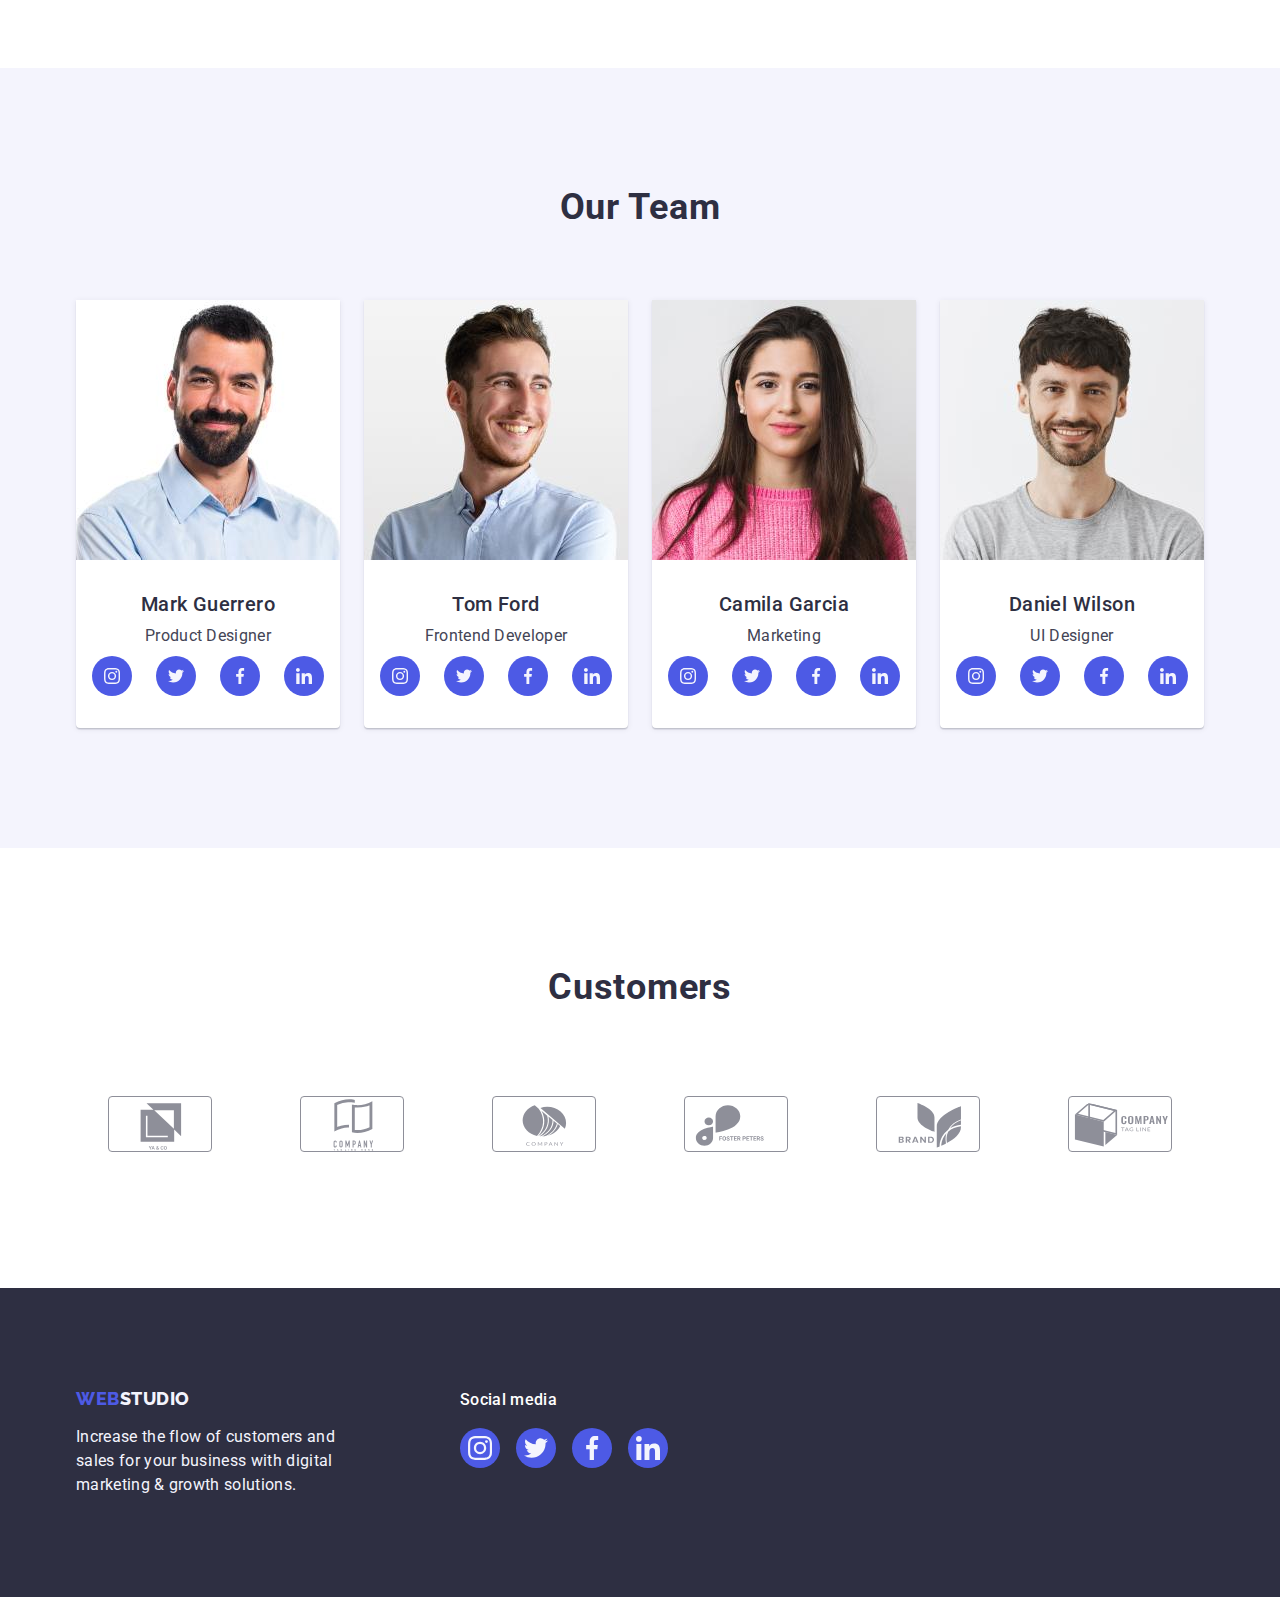
==== commit ebabd88a: "corection6" ====
--- a/index.html
+++ b/index.html
@@ -78,8 +78,7 @@
 
       <section class="about">
         <div class="div-about container">
-          <!-- <h2 class="visually-hidden">Features</h2> -->
-          <h2 hidden class="visually-hidden">Features</h2>
+         <h2 hidden class="visually-hidden">Features</h2>
           <ul class="list-about list">
             <li class="about-item">
               <!--  -->
@@ -87,6 +86,7 @@
                 <svg class="about-svg" width="64"
                 height="64">
                   <use href="./images/icons.svg#antena"></use>
+                   <!-- <use href="./images/svg.svg#icon-antenna"></use>  -->
                 </svg>
               </div>
 
--- a/css/styles.css
+++ b/css/styles.css
@@ -217,7 +217,7 @@
 
   margin: 0 auto;
   background-image: linear-gradient(
-      to right,
+      
       rgba(46, 47, 66, 0.7),
       rgba(46, 47, 66, 0.7)
     ),
@@ -397,8 +397,8 @@
   /* height: 56px; */
   padding-top: 32px;
   padding-bottom: 32px;
-  padding-left: 16px;
-  padding-right: 16px;
+  /* padding-left: 16px;
+  padding-right: 16px; */
 }
 
 .ourteam-paragraf {
@@ -484,21 +484,22 @@
 }
 .customers-list {
   display: flex;
-  /* padding-top: 72px; */
   gap: 24px;
 }
 .customers-item {
-  width: 168px;
-  height: 88px;
+  width: calc((100% - 120px) / 6);
+  height: 88px; 
   padding: 16px 32px;
-  /* border: 1px solid #8e8f99; */
-}
+ }
 .customers-item:hover {
 }
 .customers-link {
+
+  height: 100%;
   width: 100%;
-  height: 100%;
+  
   color: var(--background-color-customers);
+  
   display: flex;
   justify-content: center;
   align-items: center;
@@ -509,8 +510,10 @@
 }
 .customers-link:hover,
 .customers-link:focus  {
-  background-color: var(--background-color-customers-activ);
-  color: var(--background-color-customers-activ);;
+
+  border-color: var(--background-color-customers-activ);
+  color: var(--background-color-customers-activ);
+
 }
 .customers-svg {
   fill: currentColor;
@@ -578,7 +581,7 @@
   font-style: normal;
   font-weight: 500;
   font-size: 16px;
-  line-height: 1.5px;
+  line-height: 1.5;
   letter-spacing: 0.02em;
   color: var(--color-herotitle);
 }
